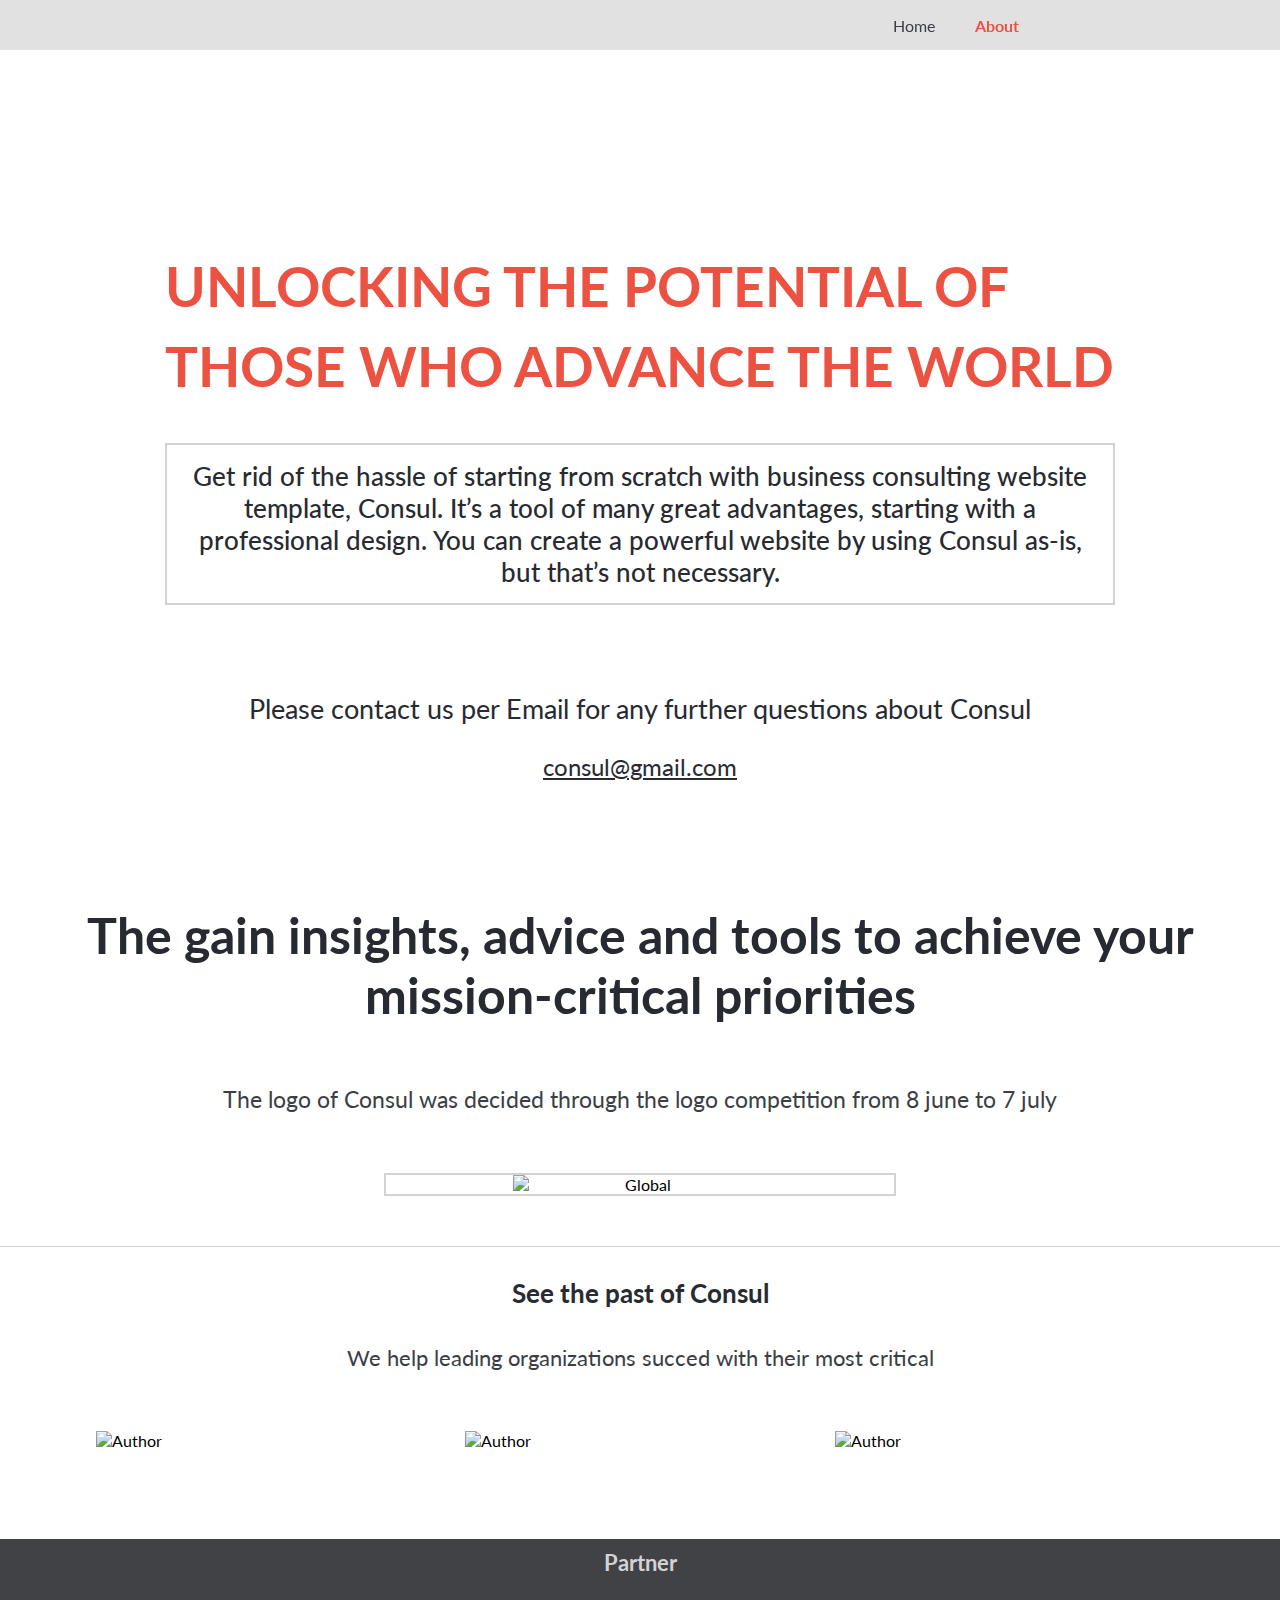
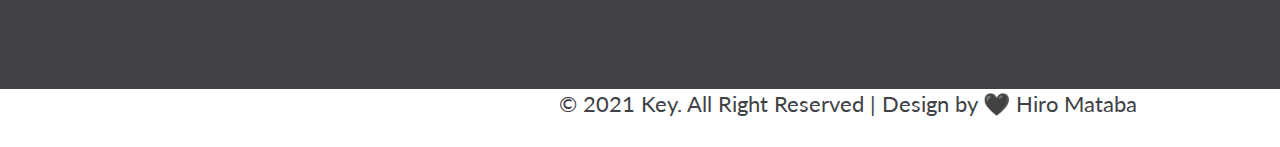
==== about.html @ 371ea928 "Add section to about.html file" ====
<!DOCTYPE html>
<html lang="en">
  <head>
    <meta charset="UTF-8" />
    <meta http-equiv="X-UA-Compatible" content="IE=edge" />
    <meta name="viewport" content="width=device-width, initial-scale=1.0" />
    <title>cc global submit</title>
    <link rel="stylesheet" href="style.css" />
    <link
      rel="stylesheet"
      href="https://cdnjs.cloudflare.com/ajax/libs/font-awesome/4.7.0/css/font-awesome.min.css"
    />
  </head>
  <body>
    <header>
      <div class="logo"><a href="#"><img src="./img/consul-logo.png" alt=""></a></div>
      <nav class="navbar">
        <div class="hamburger">
          <img src="./img/Hamburger_icon.svg.png" alt="Menu Hamburger" />
        </div>
        <ul class="nav-links">
          <li class="close-menu-btn">
            <button type="submit" >
              <span>&times;</span>
            </button>
          </li>
          <li><a href="index.html">Home</a></li>
          <li><a href="about.html" id="current">About</a></li>
        </ul>
      </nav>
    </header>
    <main>
      <section class="about-section">
        <div class="about-wrapper">
        <div class="about-section-header">
          <p class="about-greeting">"Hello! Sharing World"</p>
          <h1 class="about-info">Unlocking the potential of those who advance the world</h1>
        </div>
        <div class="about-text">
          <p>
            Get rid of the hassle of starting from scratch with business consulting website template, Consul. It’s a tool of many great advantages, starting with a professional design. You can create a powerful website by using Consul as-is, but that’s not necessary.
          </p>
        </div>

        <div class="about-contact">
          <p>Please contact us per Email for any further questions about Consul</p>
          <a href="#" class="about-adress">
            consul@gmail.com
          </a>
        </div>
      </div>
      </section>
      <section class="about-details">
        <div class="about-details-wrapper">
          <h2 class="about-details-title">The gain insights, advice and tools to achieve your mission-critical priorities</h2>
          

          <p>The logo of Consul was decided through the logo competition from 8 june to 7 july</p>
        </div>

        <div class="about-details-img">
          <img src="./img/170-1705916_hashicorp-consul.png" alt=" Global ">
        </div>
      </section>
      
      <div class="about-middle-page">
        <div class="about-middle-page-wrapper">
          <h2>See the past of Consul</h2>
          <p>We help leading organizations succed with their most critical</p>
        </div>
      </div>

      <div class="about-images">
        <img src="./img/c1.jpeg" alt=" Author">
        <img src="./img/Angela-Shante_NoisyClassroom-300x212.jpg" alt=" Author">
        <img src="./img/c2.jpeg" alt=" Author">
      </div>
      <footer>
        <div class="footer-header">
          <h2>Partner</h2>
        </div>
        <ul class="footer-refs">
          <li><a href="#"><img src="./img/logo1.png" alt=""></a></li>
          <li><a href="#"><img src="./img/logo2.png" alt=""></a></li>
          <li><a href="#"><img src="./img/logo5.png" alt=""></a></li>
          <li><a href="#"><img src="./img/logo6.png" alt=""></a></li>
          <li><a href="#"><img src="./img/logo9.png" alt=""></a></li>
        </ul>
        <div class="footer-bottom">
          <div class="footer-bottom-img">
            <img src="./img/foot1.png" alt="" />
          </div>
          <div>
            <p>&copy; 2021 Key. All Right Reserved | Design by 🖤 Hiro Mataba</p>
          </div>
        </div>
      </footer>
      
    </main>

    <script type="module" src="index.js"></script>
  </body>
</html>
---- style.css ----
@import url('https://fonts.googleapis.com/css2?family=Lato:ital,wght@0,300;0,400;1,100;1,300&display=swap');

* {
  box-sizing: border-box;
}

body {
  padding: 0;
  margin: 0;
  font-family: 'Lato', sans-serif;
}

li {
  list-style: none;
}

header {
  display: flex;
  align-items: center;
  position: fixed;
  width: 100%;
  top: 0;
  height: 50px;
  z-index: 999;
  padding: 0;
  margin: 0;
  overflow: hidden;
  background-color: #d3d3d3ad;
}

.logo {
  display: none;
}

.hamburger {
  margin: 10px;
  width: 45px;
  height: 45px;
}

.hamburger img {
  width: 100%;
}

.nav-links {
  display: none;
  align-items: center;
  padding: 0;
}

.nav-links li {
  list-style: none;
  padding: 20px;
}

.menu-links {
  display: none;
  position: fixed;
  background: linear-gradient(to right, rgba(7, 9, 93, 0.24), rgb(24, 23, 23)), url('./img/img.jpg');
  background-position: center;
  background-size: cover;
  background-repeat: no-repeat;
  overflow: hidden;
  padding: 33px 38px 0 28px;
  margin-top: 0;
  margin-bottom: 0;
  left: 0;
  right: 0;
  top: 0;
  bottom: 0;
  z-index: 999;
  flex-direction: column;
  font-size: 25px;
  transition: all 0.6s ease-in-out;
}

.close-menu-btn {
  display: flex;
  width: 100%;
  margin-top: -60px;
  margin-right: -50px;
  justify-content: flex-end;
  transition: all 0.6s ease-in-out;
}

.close-menu-btn span {
  color: white;
  pointer-events: none;
  font-size: 35px;
}

.close-menu-btn button {
  padding-top: 20px;
  transition: all 0.6s ease-in-out;
  background-color: transparent;
  outline: none;
  border: none;
  cursor: pointer;
}

.menu-links a {
  color: #d3d3d3;
  font-size: 25px;
}

.home-section {
  padding-right: 15px;
  padding-left: 15px;
  padding-top: 100px;
  overflow: hidden;
  background-image: url('./img/homesection.jpg');
  background-position: top right;
  background-size: cover;
  background-repeat: no-repeat;
}

.home-section-header {
  color: #ec5242;
  line-height: 40px;
}

.home-greeting {
  font-size: 25px;
  margin-bottom: -20px;
}

.home-info {
  text-transform: uppercase;
  font-size: 35px;
  font-weight: bold;
}

.home-text {
  display: flex;
  align-items: center;
  justify-content: flex-start;
  border: 2px solid white;
  background-color: #d3d3d352;
}

.home-text p {
  margin: 15px;
  font-size: 16px;
  color: #272a31;
}

.home-timetable {
  color: #272a31;
  font-size: 23px;
  font-weight: bold;
  margin-top: 15px;
}

.home-adress {
  color: #272a31;
  font-size: 15px;
}

.home-icons {
  display: flex;
  align-items: center;
  justify-content: space-between;
  padding: 10px 29px;
}

.right-icon {
  width: 20px;
  height: 20px;
}

.right-icon img {
  width: 100%;
}

.main-program-ul {
  display: flex;
  align-items: center;
  justify-content: center;
  padding: 20px;
  flex-direction: column;
  background: linear-gradient(to right, rgba(7, 9, 93, 0.24), rgb(24, 23, 23)), url('./img/bg1.jpeg');
  background-position: top right;
  background-size: cover;
  background-repeat: no-repeat;
  width: 100%;
}

.main-program-intro {
  color: #d3d3d3;
  margin-left: 15px;
  text-align: center;
  margin-bottom: 7px;
}

.main-program-intro-line {
  text-align: center;
  width: 40px;
  height: 3px;
  margin-bottom: 12px;
  border-bottom: 1px solid #ec5242;
}

.main-program-li {
  display: flex;
  align-items: center;
  justify-content: space-between;
  flex-direction: row;
  margin: 10px 0;
  padding: 0 10px;
  background-color: #3b3e45;
}

.main-program-img {
  width: 60px;
  height: 60px;
  display: flex;
  align-items: center;
  justify-content: center;
  margin-right: 20px;
}

.main-program-img img {
  width: 100%;
}

.main-content {
  font-size: 14px;
  color: #d3d3d3;
}

.main-role p {
  font-size: 16px;
  color: #ec5242;
  margin-right: 20px;
}

.join-global-btn {
  display: flex;
  align-items: center;
  justify-content: center;
  margin-top: 30px;
  margin-bottom: 50px;
}

.join-global-btn button {
  height: 60px;
  border: none;
  background: #ec5242;
  width: 70%;
  color: #d3d3d3;
  font-size: 16px;
}

.feature {
  background-color: #eeecec91;
  border-radius: 80px;
  padding-right: 15px;
  padding-left: 15px;
}

.feature-speaker {
  display: grid;
  align-items: center;
  justify-content: center;
  grid-template-columns: 1fr;
  grid-gap: 20px;
}

.flex {
  display: flex;
  align-items: center;
  justify-content: center;
  flex-direction: column;
}

.feature-title {
  text-align: center;
  color: #3b3e45;
}

.feature-title-line {
  width: 40px;
  height: 3px;
  margin-top: -10px;
  border-bottom: 1px solid #ec5242;
  margin-bottom: 50px;
}

.feature-article {
  display: flex;
  align-items: flex-start;
  justify-content: center;
  margin-bottom: 20px;
}

.feature-image {
  display: flex;
  align-items: center;
  justify-content: center;
  width: 200px;
  height: 110px;
  margin-right: 15px;
  object-fit: cover;
  top: 0;
  margin-top: 0;
}

.feature-image img {
  width: 100%;
  height: 100%;
  object-fit: cover;
  object-position: 50% 50%;
}

.arcticle-info {
  display: flex;
  align-items: center;
  justify-content: center;
  flex-direction: column;
}

.author-name {
  justify-content: flex-start;
  width: 100%;
  padding: 0;
  margin: 0;
  font-size: 17px;
  color: #272a31;
}

.author-word {
  justify-content: flex-start;
  width: 100%;
  font-size: 13px;
  color: #ec5242;
}

.author-message {
  color: #272a31;
  margin: 0;
  font-size: 12px;
}

.show-more-btn {
  display: flex;
  align-items: center;
  justify-content: center;
  margin-bottom: 50px;
}

.show-more-btn button {
  height: 50px;
  width: 95%;
  border: 1px solid #d3d3d3;
  font-size: 15px;
  color: #3b3e45;
  background: #fff;
}

.show-more-btn i {
  color: #ec5242;
  margin-left: 10px;
}

footer {
  background-color: #414246;
  height: 150px;
  text-align: center;
}

footer h2 {
  color: #d3d3d3;
  padding-top: 10px;
  font-size: 22px;
}

/* About page mobile */

.about-section {
  padding-right: 15px;
  padding-left: 15px;
  padding-top: 100px;
  overflow: hidden;
  background-image: url('./img/homesection.jpg');
  background-position: top right;
  background-size: cover;
  background-repeat: no-repeat;
}

.about-section-header {
  color: #ec5242;
  line-height: 40px;
}

.about-greeting {
  font-size: 25px;
  margin-bottom: -20px;
}

.about-info {
  text-transform: uppercase;
  font-size: 35px;
  font-weight: bold;
}

.about-text {
  display: flex;
  align-items: center;
  justify-content: flex-start;
  border: 2px solid #d3d3d3;
  background-color: white;
  text-align: center;
}

.about-text p {
  font-weight: 500;
  margin: 15px;
  font-size: 14px;
  color: #272a31;
}

.about-contact {
  text-align: center;
  padding: 10px 20px;
}

.about-contact p {
  font-size: 16px;
  color: #272a31;
}

.about-contact a {
  color: #272a31;
  font-size: 15px;
  text-decoration: underline;
}

.about-details {
  text-align: center;
  display: flex;
  align-items: center;
  justify-content: center;
  flex-direction: column;
}

.about-details h2 {
  font-size: 22px;
  margin: 5px;
  color: #272a31;
}

.about-details p {
  margin-top: 30px;
  color: #3b3e45;
  font-size: 14px;
}

.about-details-img {
  display: flex;
  align-items: center;
  justify-content: center;
  width: 80%;
  height: 50%;
  margin-right: auto;
  margin-left: auto;
  border: 2px solid #d3d3d3;
  margin-bottom: 50px;
}

.about-details-img img {
  display: block;
  margin-left: auto;
  margin-right: auto;
  width: 50%;
}

.about-middle-page {
  border-top: 1px solid #d3d3d3;
}

.about-middle-page-wrapper {
  text-align: center;
  display: flex;
  align-items: center;
  justify-content: center;
  flex-direction: column;
  padding: 0 20px;
}

.about-middle-page-wrapper h2 {
  font-size: 21px;
  margin: 5px;
  color: #272a31;
  margin-top: 30px;
}

.about-middle-page-wrapper p {
  margin-top: 30px;
  color: #3b3e45;
  font-size: 14px;
  margin-bottom: 50px;
}

.about-images {
  display: flex;
  align-items: center;
  justify-content: center;
  flex-direction: column;
  width: 85%;
  margin-right: auto;
  margin-left: auto;
  margin-bottom: 50px;
}

.about-images img {
  display: block;
  margin-left: auto;
  margin-right: auto;
  width: 100%;
  height: 20%;
  margin-top: 20px;
}

.abs {
  position: absolute;
  display: flex;
  align-items: center;
  justify-content: center;
  width: 100%;
  height: 30%;
}

.nav-links li a {
  text-decoration: none;
  color: #d3d3d3;
}

.footer-bottom {
  display: flex;
  align-items: center;
  justify-content: space-around;
  padding-top: 20px;
  padding-bottom: 30px;
}

.footer-bottom-img {
  width: 150px;
}

.footer-bottom-img img {
  width: 100%;
  margin-left: 10px;
}

.footer-bottom p {
  color: #414246;
  font-size: 14px;
  margin: 0 10px;
}

.footer-refs {
  display: flex;
  align-items: center;
  justify-content: space-around;
  flex-wrap: wrap;
  background-color: #414246;
  list-style: none;
  padding: 10px;
  line-height: 40px;
}

.footer-refs li a img {
  width: 60px;
}

.footer-refs li a {
  margin-right: 10px;
}

@media screen and (max-width: 321px) {
  .main-program-li {
    flex-direction: column;
  }
}

/* Add Desktop Version */

@media screen and (min-width: 992px) {
  header {
    display: flex;
    align-items: center;
    justify-content: space-around;
    position: fixed;
    width: 100%;
    top: 0;
    height: 50px;
    z-index: 999;
    overflow: hidden;
    background-color: #d3d3d3ad;
  }

  .close-menu-btn {
    display: none;
  }

  .nav-links {
    display: flex;
  }

  .menu-links {
    display: none;
  }

  .nav-links li a {
    text-decoration: none;
    color: #3b3e45;
  }

  .hamburger {
    display: none;
  }

  #current {
    color: #ec5242;
    font-weight: bold;
  }

  .logo {
    display: flex;
    align-items: center;
    justify-content: center;
    width: 150px;
  }

  .logo img {
    width: 100%;
  }

  .home-wrapper {
    width: 80%;
    margin: 0 150px;
  }

  .home-section {
    display: flex;
    align-items: center;
    justify-content: center;
    height: 900px;
  }

  .home-section-header {
    color: #ec5242;
    line-height: 80px;
  }

  .home-greeting {
    font-size: 35px;
    margin-bottom: -20px;
  }

  .home-info {
    text-transform: uppercase;
    font-size: 55px;
    font-weight: bold;
  }

  .home-text {
    width: 70%;
    margin-bottom: 50px;
  }

  .home-text p {
    margin: 15px;
    font-size: 26px;
    color: #272a31;
  }

  .home-timetable {
    color: #272a31;
    font-size: 35px;
    font-weight: bold;
    margin-top: 15px;
  }

  .home-adress {
    color: #272a31;
    font-size: 25px;
  }

  .main-program-ul {
    height: 600px;
    padding: 0 100px;
  }

  .main-program-intro-line {
    margin-bottom: 70px;
  }

  .join-global-btn {
    display: none;
  }

  .main-grid {
    display: grid;
    grid-template-columns: 1fr 1fr 1fr 1fr 1fr;
    grid-gap: 15px;
  }

  .main-program-li {
    flex-direction: column;
  }

  .main-program-img {
    width: 60px;
    height: 60px;
  }

  .main-content {
    font-size: 15px;
    color: #d3d3d3;
  }

  .main-role p {
    font-size: 18px;
    color: #ec5242;
    margin-right: 20px;
  }

  .speaker-grid {
    display: grid;
    grid-template-columns: 1fr 1fr;
    grid-gap: 40px;
    margin-top: 0;
  }

  .feature-speaker {
    align-items: center;
    justify-content: center;
    width: 100%;
    padding: 0 100px;
    height: 800px;
  }

  .author-name {
    font-size: 20px;
    color: #272a31;
  }

  .author-word {
    justify-content: flex-start;
    width: 100%;
    font-size: 18px;
    color: #ec5242;
  }

  .author-message {
    color: #272a31;
    margin: 0;
    font-size: 17px;
  }

  .show-more-btn {
    display: none;
  }

  /* Add About Page */

  .about-wrapper {
    width: 80%;
    margin: 0 150px;
  }

  .about-section {
    display: flex;
    align-items: center;
    justify-content: center;
    height: 900px;
  }

  .about-section-header {
    color: #ec5242;
    line-height: 80px;
  }

  .about-greeting {
    display: none;
  }

  .about-info {
    text-transform: uppercase;
    font-size: 55px;
    font-weight: bold;
  }

  .about-text {
    text-align: center;
    width: 100%;
    margin-bottom: 50px;
  }

  .about-middle-page-wrapper p {
    font-size: 22px;
  }

  .about-middle-page-wrapper h2 {
    font-size: 26px;
  }

  .about-text p {
    margin: 15px;
    font-size: 26px;
    color: #272a31;
  }

  .about-contact p {
    font-size: 27px;
  }
/* stylelint-disable */
.about-contact a {
  font-size: 24px;
}
/* stylelint-enable */

  .about-images {
    margin: 0 auto;
    display: grid;
    grid-gap: 20px;
    grid-template-columns: 1fr 1fr 1fr;
    margin-bottom: 79px;
  }

  .about-images img {
    width: 100%;
    height: 100%;
  }

  .about-details h2 {
    font-size: 50px;
  }

  .about-details p {
    margin: 60px 20px;
    font-size: 23px;
  }

  .about-details-img {
    width: 40%;
  }

  .footer-bottom {
    justify-content: space-around;
    width: 100%;
  }

  .footer-bottom p {
    font-size: 22px;
  }

  .footer-refs li a img {
    width: 90px;
  }
}
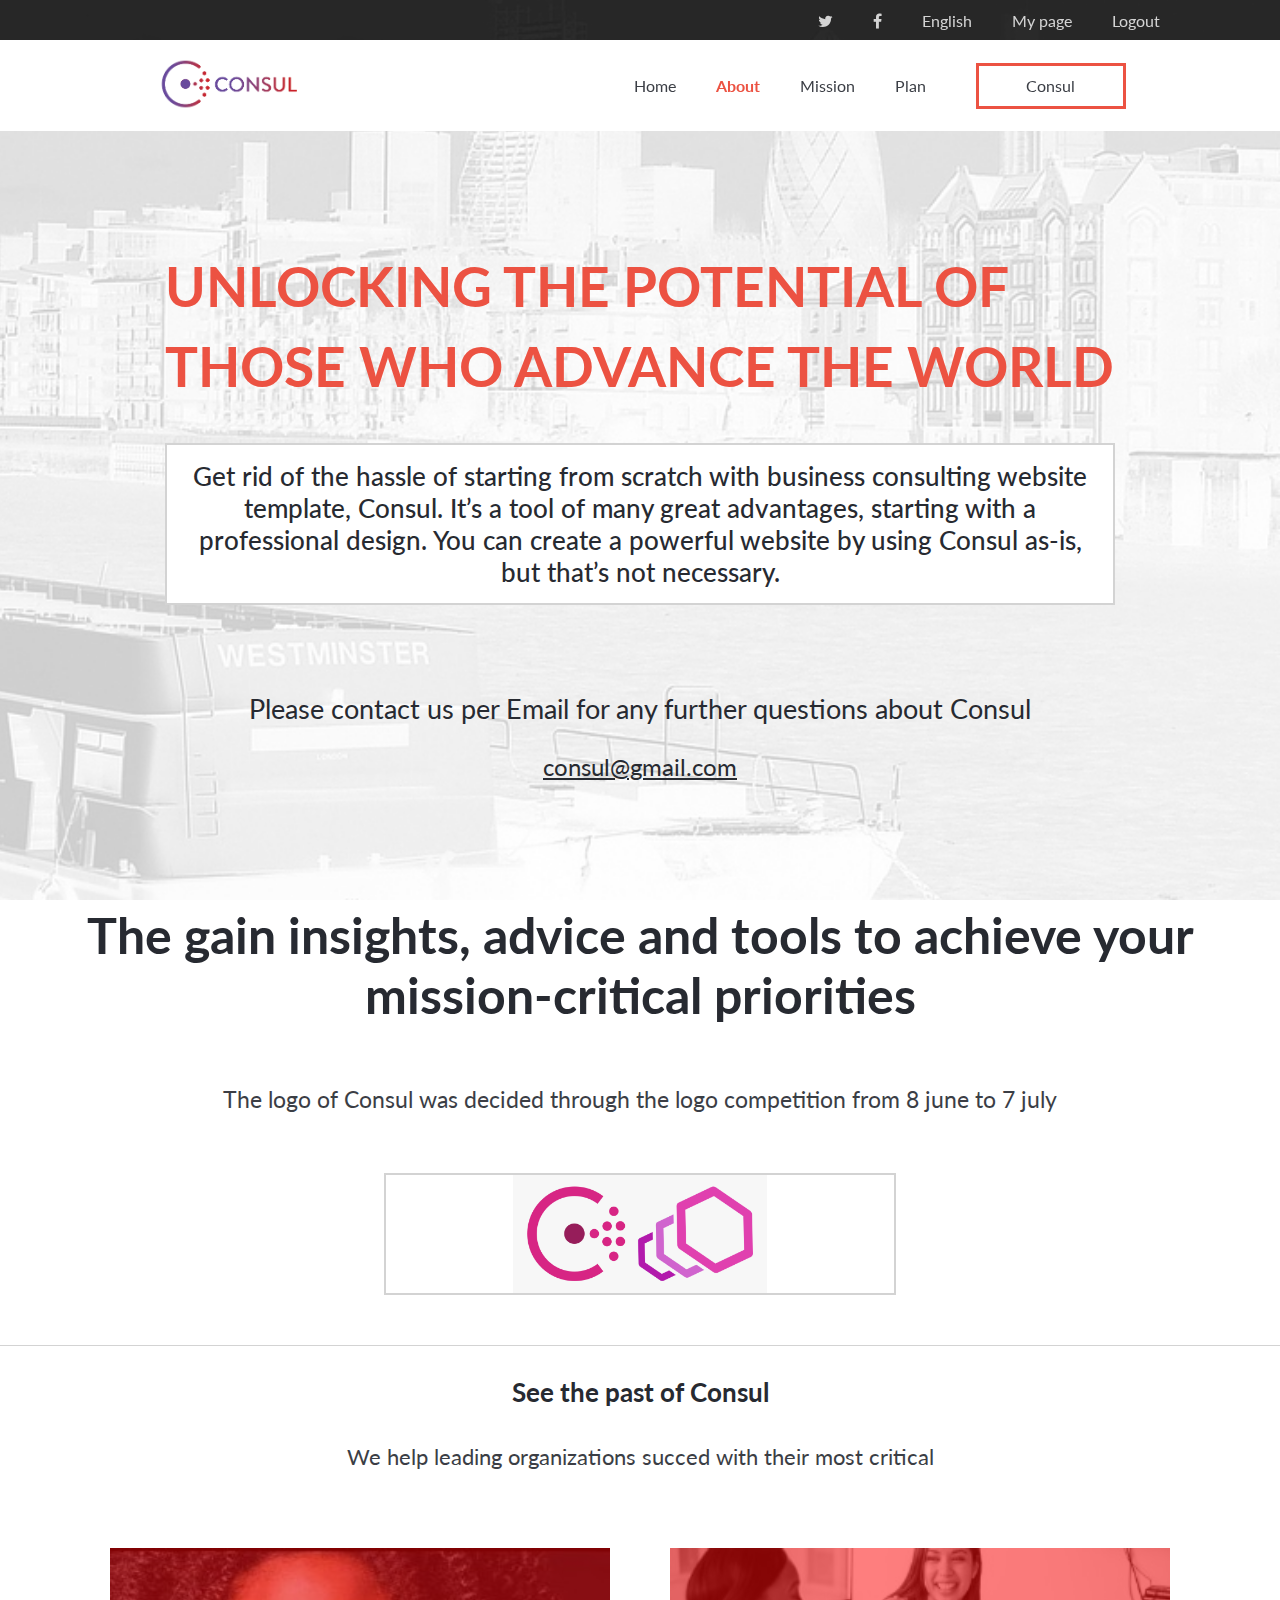
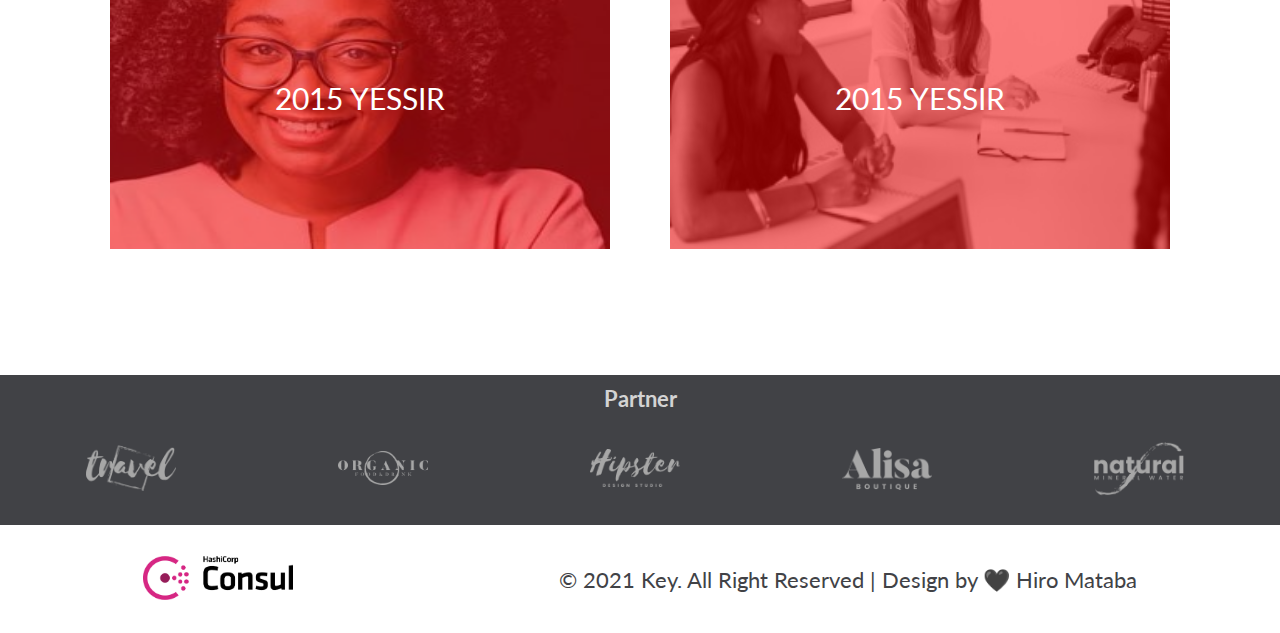
==== commit ee6054e7: "Apply Review" ====
--- a/about.html
+++ b/about.html
@@ -5,7 +5,7 @@
     <meta http-equiv="X-UA-Compatible" content="IE=edge" />
     <meta name="viewport" content="width=device-width, initial-scale=1.0" />
     <title>cc global submit</title>
-    <link rel="stylesheet" href="style.css" />
+    <link rel="stylesheet" href="about.css" />
     <link
       rel="stylesheet"
       href="https://cdnjs.cloudflare.com/ajax/libs/font-awesome/4.7.0/css/font-awesome.min.css"
@@ -13,27 +13,45 @@
   </head>
   <body>
     <header>
-      <div class="logo"><a href="#"><img src="./img/consul-logo.png" alt=""></a></div>
-      <nav class="navbar">
-        <div class="hamburger">
-          <img src="./img/Hamburger_icon.svg.png" alt="Menu Hamburger" />
+      <div class="top-navbar">
+        <ul>
+          <li><a href="#"><i class="fa fa-twitter"></i></a></li>
+          <li><a href="#"><i class="fa fa-facebook"></i></a></li>
+          <li><a href="#">English</a></li>
+          <li><a href="#">My page</a></li>
+          <li><a href="#"> Logout</a></li>
+        </ul>
+      </div>
+
+      <div class="main-navbar">
+        <div class="logo">
+          <a href="#"><img src="./img/consul-logo.png" alt="" /></a>
         </div>
-        <ul class="nav-links">
-          <li class="close-menu-btn">
-            <button type="submit" >
-              <span>&times;</span>
-            </button>
-          </li>
-          <li><a href="index.html">Home</a></li>
-          <li><a href="about.html" id="current">About</a></li>
-        </ul>
-      </nav>
+        <nav class="navbar">
+          <div class="hamburger">
+            <img src="./img/Hamburger_icon.svg.png" alt="Menu Hamburger" />
+          </div>
+          <ul class="nav-links">
+            <li class="close-menu-btn">
+              <button type="submit">
+                <span>&times;</span>
+              </button>
+            </li>
+            <li><a href="index.html" >Home</a></li>
+            <li><a href="about.html" id="current">About</a></li>
+            <li><a href="#">Mission</a></li>
+            <li><a href="#">Plan</a></li>
+            <li id="consul-lg"><a href="#">Consul</a></li>
+          </ul>
+        </nav>
+      </div>
+
     </header>
     <main>
       <section class="about-section">
         <div class="about-wrapper">
         <div class="about-section-header">
-          <p class="about-greeting">"Hello! Sharing World"</p>
+          <h2 class="about-greeting">"Hello! Sharing World"</h2>
           <h1 class="about-info">Unlocking the potential of those who advance the world</h1>
         </div>
         <div class="about-text">
@@ -71,9 +89,16 @@
       </div>
 
       <div class="about-images">
-        <img src="./img/c1.jpeg" alt=" Author">
-        <img src="./img/Angela-Shante_NoisyClassroom-300x212.jpg" alt=" Author">
-        <img src="./img/c2.jpeg" alt=" Author">
+        <div class="about-images-img">
+          <div class="about-img-pic"><img src="./img/Angela-Shante_NoisyClassroom-300x212.jpg" alt=" Author"></div>
+          <div class="about-img-color"></div>
+          <div class="about-img-text">2015 YESSIR</div>
+        </div>
+        <div class="about-images-img">
+          <div class="about-img-pic"><img src="./img/c2.jpeg" alt=" Author"></div>
+          <div class="about-img-color"></div>
+          <div class="about-img-text">2015 YESSIR</div>
+        </div>
       </div>
       <footer>
         <div class="footer-header">
--- a/about.css
+++ b/about.css
@@ -0,0 +1,931 @@
+@import url('https://fonts.googleapis.com/css2?family=Lato:ital,wght@0,300;0,400;1,100;1,300&display=swap');
+
+* {
+  box-sizing: border-box;
+}
+
+body {
+  padding: 0;
+  margin: 0;
+  font-family: 'Lato', sans-serif;
+}
+
+li {
+  list-style: none;
+}
+
+header {
+  position: fixed;
+  width: 100%;
+  top: 0;
+}
+
+.top-navbar ul {
+  display: none;
+  align-items: center;
+  justify-content: flex-end;
+  height: 40px;
+  background-color: rgba(0, 0, 0, 0.829);
+  color: #d3d3d3;
+  width: 100%;
+  margin: 0;
+  padding: 0 100px;
+}
+
+#consul-lg {
+  display: flex;
+  align-items: center;
+  justify-content: center;
+  width: 150px;
+  border: 3px solid #ec5242;
+  height: 40px;
+  margin-left: 30px;
+}
+
+.logo {
+  display: none;
+}
+
+.hamburger {
+  margin: 10px;
+  width: 45px;
+  height: 45px;
+}
+
+.hamburger img {
+  width: 100%;
+}
+
+.nav-links {
+  display: none;
+  align-items: center;
+  padding: 0;
+}
+
+.nav-links li {
+  list-style: none;
+  padding: 20px;
+}
+
+.menu-links {
+  display: none;
+  position: fixed;
+  background: linear-gradient(to right, rgba(7, 9, 93, 0.24), rgb(24, 23, 23)), url('./img/img.jpg');
+  background-position: center;
+  background-size: cover;
+  background-repeat: no-repeat;
+  overflow: hidden;
+  padding: 33px 38px 0 28px;
+  margin-top: 0;
+  margin-bottom: 0;
+  left: 0;
+  right: 0;
+  top: 0;
+  bottom: 0;
+  z-index: 999;
+  flex-direction: column;
+  font-size: 25px;
+  transition: all 0.6s ease-in-out;
+}
+
+.close-menu-btn {
+  display: flex;
+  width: 100%;
+  margin-top: -60px;
+  margin-right: -50px;
+  justify-content: flex-end;
+  transition: all 0.6s ease-in-out;
+}
+
+.close-menu-btn span {
+  color: white;
+  pointer-events: none;
+  font-size: 35px;
+}
+
+.close-menu-btn button {
+  padding-top: 20px;
+  transition: all 0.6s ease-in-out;
+  background-color: transparent;
+  outline: none;
+  border: none;
+  cursor: pointer;
+}
+
+.menu-links a {
+  color: #d3d3d3;
+  font-size: 25px;
+}
+
+.home-section {
+  padding-right: 15px;
+  padding-left: 15px;
+  padding-top: 100px;
+  overflow: hidden;
+  background-image: url('./img/homesection.jpg');
+  background-position: top right;
+  background-size: cover;
+  background-repeat: no-repeat;
+}
+
+.home-section-header {
+  color: #ec5242;
+  line-height: 40px;
+}
+
+.home-greeting {
+  font-size: 25px;
+  margin-bottom: -20px;
+}
+
+.home-info {
+  text-transform: uppercase;
+  font-size: 35px;
+  font-weight: bold;
+}
+
+.home-text {
+  display: flex;
+  align-items: center;
+  justify-content: flex-start;
+  border: 2px solid white;
+  background-color: #d3d3d352;
+}
+
+.home-text p {
+  margin: 15px;
+  font-size: 16px;
+  color: #272a31;
+}
+
+.home-timetable {
+  color: #272a31;
+  font-size: 23px;
+  font-weight: bold;
+  margin-top: 15px;
+}
+
+.home-adress {
+  color: #272a31;
+  font-size: 15px;
+}
+
+.home-icons {
+  display: flex;
+  align-items: center;
+  justify-content: space-between;
+  padding: 10px 29px;
+}
+
+.right-icon {
+  width: 20px;
+  height: 20px;
+}
+
+.right-icon img {
+  width: 100%;
+}
+
+.main-program-ul {
+  display: flex;
+  align-items: center;
+  justify-content: center;
+  padding: 20px;
+  flex-direction: column;
+  background: linear-gradient(to right, rgba(7, 9, 93, 0.24), rgb(24, 23, 23)), url('./img/bg1.jpeg');
+  background-position: top right;
+  background-size: cover;
+  background-repeat: no-repeat;
+  width: 100%;
+}
+
+.main-program-intro {
+  color: #d3d3d3;
+  margin-left: 15px;
+  text-align: center;
+  margin-bottom: 7px;
+}
+
+.main-program-intro-line {
+  text-align: center;
+  width: 40px;
+  height: 3px;
+  margin-bottom: 12px;
+  border-bottom: 1px solid #ec5242;
+}
+
+.main-program-li {
+  display: flex;
+  align-items: center;
+  justify-content: space-between;
+  flex-direction: row;
+  margin: 10px 0;
+  padding: 10px 10px;
+  background-color: #3b3e45;
+}
+
+.main-program-img {
+  width: 60px;
+  height: 60px;
+  display: flex;
+  align-items: center;
+  justify-content: center;
+  margin-right: 20px;
+}
+
+.main-program-img img {
+  width: 100%;
+}
+
+.main-content {
+  font-size: 14px;
+  color: #d3d3d3;
+}
+
+.main-role p {
+  font-size: 16px;
+  color: #ec5242;
+  margin-right: 20px;
+}
+
+.join-global-btn {
+  display: flex;
+  align-items: center;
+  justify-content: center;
+  margin-top: 30px;
+  margin-bottom: 50px;
+}
+
+.join-global-btn button {
+  height: 60px;
+  border: none;
+  background: #ec5242;
+  width: 70%;
+  color: #d3d3d3;
+  font-size: 16px;
+}
+
+.feature {
+  background-color: #eeecec91;
+  border-radius: 80px;
+  padding-right: 15px;
+  padding-left: 15px;
+}
+
+.feature-speaker {
+  display: grid;
+  align-items: center;
+  justify-content: center;
+  grid-template-columns: 1fr;
+  grid-gap: 20px;
+}
+
+.flex {
+  display: flex;
+  align-items: center;
+  justify-content: center;
+  flex-direction: column;
+}
+
+.feature-title {
+  text-align: center;
+  color: #3b3e45;
+}
+
+.feature-title-line {
+  width: 40px;
+  height: 3px;
+  margin-top: -10px;
+  border-bottom: 1px solid #ec5242;
+  margin-bottom: 50px;
+}
+
+.feature-article {
+  display: flex;
+  align-items: flex-start;
+  justify-content: center;
+  margin-bottom: 20px;
+}
+
+.feature-image {
+  display: flex;
+  align-items: center;
+  justify-content: center;
+  width: 200px;
+  height: 110px;
+  margin-right: 15px;
+  object-fit: cover;
+  top: 0;
+  margin-top: 0;
+}
+
+.feature-image img {
+  width: 100%;
+  height: 100%;
+  object-fit: cover;
+  object-position: 50% 50%;
+}
+
+.arcticle-info {
+  display: flex;
+  align-items: center;
+  justify-content: center;
+  flex-direction: column;
+}
+
+.author-name {
+  justify-content: flex-start;
+  width: 100%;
+  padding: 0;
+  margin: 0;
+  font-size: 17px;
+  color: #272a31;
+}
+
+.author-word {
+  justify-content: flex-start;
+  width: 100%;
+  font-size: 13px;
+  color: #ec5242;
+}
+
+.author-message {
+  color: #272a31;
+  margin: 0;
+  font-size: 12px;
+}
+
+.show-more-btn {
+  display: flex;
+  align-items: center;
+  justify-content: center;
+  margin-bottom: 50px;
+}
+
+.show-more-btn button {
+  height: 50px;
+  width: 95%;
+  border: 1px solid #d3d3d3;
+  font-size: 15px;
+  color: #3b3e45;
+  background: #fff;
+}
+
+.show-more-btn i {
+  color: #ec5242;
+  margin-left: 10px;
+}
+
+footer {
+  background-color: #414246;
+  height: 150px;
+  text-align: center;
+}
+
+footer h2 {
+  color: #d3d3d3;
+  padding-top: 10px;
+  font-size: 22px;
+}
+
+/* About page mobile */
+
+.about-section {
+  padding-right: 15px;
+  padding-left: 15px;
+  padding-top: 100px;
+  overflow: hidden;
+  background-image: url('./img/homesection.jpg');
+  background-position: top right;
+  background-size: cover;
+  background-repeat: no-repeat;
+}
+
+.about-section-header {
+  color: #ec5242;
+  line-height: 40px;
+}
+
+.about-greeting {
+  font-size: 25px;
+  margin-bottom: -20px;
+}
+
+.about-info {
+  text-transform: uppercase;
+  font-size: 35px;
+  font-weight: bold;
+}
+
+.about-text {
+  display: flex;
+  align-items: center;
+  justify-content: flex-start;
+  border: 2px solid #d3d3d3;
+  background-color: white;
+  text-align: center;
+}
+
+.about-text p {
+  font-weight: 500;
+  margin: 15px;
+  font-size: 14px;
+  color: #272a31;
+}
+
+.about-contact {
+  text-align: center;
+  padding: 10px 20px;
+}
+
+.about-contact p {
+  font-size: 16px;
+  color: #272a31;
+}
+
+.about-contact a {
+  color: #272a31;
+  font-size: 15px;
+  text-decoration: underline;
+}
+
+.about-details {
+  text-align: center;
+  display: flex;
+  align-items: center;
+  justify-content: center;
+  flex-direction: column;
+}
+
+.about-details h2 {
+  font-size: 22px;
+  margin: 5px;
+  color: #272a31;
+}
+
+.about-details p {
+  margin-top: 30px;
+  color: #3b3e45;
+  font-size: 14px;
+}
+
+.about-details-img {
+  display: flex;
+  align-items: center;
+  justify-content: center;
+  width: 80%;
+  height: 50%;
+  margin-right: auto;
+  margin-left: auto;
+  border: 2px solid #d3d3d3;
+  margin-bottom: 50px;
+}
+
+.about-details-img img {
+  display: block;
+  margin-left: auto;
+  margin-right: auto;
+  width: 50%;
+}
+
+.about-middle-page {
+  border-top: 1px solid #d3d3d3;
+}
+
+.about-middle-page-wrapper {
+  text-align: center;
+  display: flex;
+  align-items: center;
+  justify-content: center;
+  flex-direction: column;
+  padding: 0 20px;
+}
+
+.about-middle-page-wrapper h2 {
+  font-size: 21px;
+  margin: 5px;
+  color: #272a31;
+  margin-top: 30px;
+}
+
+.about-middle-page-wrapper p {
+  margin-top: 30px;
+  color: #3b3e45;
+  font-size: 14px;
+  margin-bottom: 50px;
+}
+
+.about-images {
+  display: flex;
+  align-items: center;
+  justify-content: center;
+  flex-direction: column;
+  width: 85%;
+  margin: 50px auto;
+}
+
+.about-images-img {
+  width: 100%;
+  height: 20%;
+  position: relative;
+  margin-bottom: 20px;
+}
+
+.about-img-pic {
+  width: 100%;
+  height: 100%;
+}
+
+.about-img-pic img {
+  max-width: 100%;
+  width: 100%;
+  height: 100%;
+}
+
+.about-img-color {
+  background-color: red;
+  position: absolute;
+  top: 0;
+  left: 0;
+  bottom: 0;
+  right: 0;
+  z-index: 9;
+  opacity: 0.5;
+}
+
+.about-img-text {
+  text-align: center;
+  color: #fff;
+  font-size: 30px;
+  position: absolute;
+  top: 50%;
+  left: 50%;
+  transform: translate(-50%, -50%);
+  z-index: 99;
+}
+
+.abs {
+  position: absolute;
+  display: flex;
+  align-items: center;
+  justify-content: center;
+  width: 100%;
+  height: 30%;
+}
+
+.nav-links li a {
+  text-decoration: none;
+  color: #d3d3d3;
+}
+
+.footer-bottom {
+  display: flex;
+  align-items: center;
+  justify-content: space-around;
+  padding-top: 20px;
+  padding-bottom: 30px;
+}
+
+.footer-bottom-img {
+  width: 150px;
+}
+
+.footer-bottom-img img {
+  width: 100%;
+  margin-left: 10px;
+}
+
+.footer-bottom p {
+  color: #414246;
+  font-size: 14px;
+  margin: 0 10px;
+}
+
+.footer-refs {
+  display: flex;
+  align-items: center;
+  justify-content: space-around;
+  flex-wrap: wrap;
+  background-color: #414246;
+  list-style: none;
+  padding: 10px;
+  line-height: 40px;
+}
+
+.footer-refs li a img {
+  width: 60px;
+}
+
+.footer-refs li a {
+  margin-right: 10px;
+}
+
+@media screen and (max-width: 321px) {
+  .main-program-li {
+    flex-direction: column;
+  }
+}
+
+/* Add Desktop Version */
+
+@media screen and (min-width: 992px) {
+  header {
+    left: 0;
+    width: 100%;
+    z-index: 999;
+    position: fixed;
+    top: 0;
+  }
+
+  .top-navbar ul {
+    display: flex;
+  }
+
+  .top-navbar li a {
+    color: #d3d3d3;
+    padding: 20px;
+    text-decoration: none;
+  }
+
+  .main-navbar {
+    display: flex;
+    align-items: center;
+    justify-content: space-around;
+    background-color: white;
+  }
+
+  .close-menu-btn {
+    display: none;
+  }
+
+  .nav-links {
+    display: flex;
+  }
+
+  .menu-links {
+    display: none;
+  }
+
+  .nav-links li a {
+    text-decoration: none;
+    color: #3b3e45;
+  }
+
+  .hamburger {
+    display: none;
+  }
+
+  #current {
+    color: #ec5242;
+    font-weight: bold;
+  }
+
+  .logo {
+    display: flex;
+    align-items: center;
+    justify-content: center;
+    width: 150px;
+  }
+
+  .logo img {
+    width: 100%;
+  }
+
+  .home-wrapper {
+    width: 80%;
+    margin: 0 150px;
+  }
+
+  .home-section {
+    display: flex;
+    align-items: center;
+    justify-content: center;
+    height: 900px;
+  }
+
+  .home-section-header {
+    color: #ec5242;
+    line-height: 80px;
+  }
+
+  .home-greeting {
+    font-size: 35px;
+    margin-bottom: -20px;
+  }
+
+  .home-info {
+    text-transform: uppercase;
+    font-size: 55px;
+    font-weight: bold;
+  }
+
+  .home-text {
+    width: 70%;
+    margin-bottom: 50px;
+  }
+
+  .home-text p {
+    margin: 15px;
+    font-size: 26px;
+    color: #272a31;
+  }
+
+  .home-timetable {
+    color: #272a31;
+    font-size: 35px;
+    font-weight: bold;
+    margin-top: 15px;
+  }
+
+  .home-adress {
+    color: #272a31;
+    font-size: 25px;
+  }
+
+  .main-program-ul {
+    height: 600px;
+    padding: 0 100px;
+  }
+
+  .main-program-intro-line {
+    margin-bottom: 70px;
+  }
+
+  .join-global-btn {
+    display: none;
+  }
+
+  .main-grid {
+    display: grid;
+    grid-template-columns: 1fr 1fr 1fr 1fr 1fr;
+    grid-gap: 15px;
+  }
+
+  .main-program-li {
+    flex-direction: column;
+  }
+
+  .main-program-img {
+    width: 60px;
+    height: 60px;
+  }
+
+  .main-content {
+    font-size: 15px;
+    color: #d3d3d3;
+  }
+
+  .main-role p {
+    font-size: 18px;
+    color: #ec5242;
+    margin-right: 20px;
+  }
+
+  .speaker-grid {
+    display: grid;
+    grid-template-columns: 1fr 1fr;
+    grid-gap: 40px;
+    margin-top: 0;
+  }
+
+  .feature-speaker {
+    align-items: center;
+    justify-content: center;
+    width: 100%;
+    padding: 0 100px;
+    height: 800px;
+  }
+
+  .author-name {
+    font-size: 20px;
+    color: #272a31;
+  }
+
+  .author-word {
+    justify-content: flex-start;
+    width: 100%;
+    font-size: 18px;
+    color: #ec5242;
+  }
+
+  .author-message {
+    color: #272a31;
+    margin: 0;
+    font-size: 17px;
+  }
+
+  .show-more-btn {
+    display: none;
+  }
+
+  /* Add About Page */
+
+  .about-wrapper {
+    width: 80%;
+    margin: 0 150px;
+  }
+
+  .about-section {
+    display: flex;
+    align-items: center;
+    justify-content: center;
+    height: 900px;
+  }
+
+  .about-section-header {
+    color: #ec5242;
+    line-height: 80px;
+  }
+
+  .about-greeting {
+    display: none;
+  }
+
+  .about-images-img {
+    width: 500px;
+    height: 80%;
+    position: relative;
+    margin-bottom: 20px;
+  }
+
+  .about-img-pic img {
+    max-width: 100%;
+    width: 100%;
+    height: 100%;
+  }
+
+  .about-info {
+    text-transform: uppercase;
+    font-size: 55px;
+    font-weight: bold;
+  }
+
+  .about-text {
+    text-align: center;
+    width: 100%;
+    margin-bottom: 50px;
+  }
+
+  .about-middle-page-wrapper p {
+    font-size: 22px;
+  }
+
+  .about-middle-page-wrapper h2 {
+    font-size: 26px;
+  }
+
+  .about-text p {
+    margin: 15px;
+    font-size: 26px;
+    color: #272a31;
+  }
+
+  .about-contact p {
+    font-size: 27px;
+  }
+  /* stylelint-disable */
+  .about-contact a {
+    font-size: 24px;
+  }
+  /* stylelint-enable */
+
+  .about-images {
+    margin: 0 auto;
+    display: grid;
+    grid-gap: 60px;
+    grid-template-columns: 1fr 1fr;
+    margin-bottom: 79px;
+    width: 900px;
+  }
+
+  .about-images img {
+    width: 100%;
+    height: 100%;
+  }
+
+  .about-details h2 {
+    font-size: 50px;
+  }
+
+  .about-details p {
+    margin: 60px 20px;
+    font-size: 23px;
+  }
+
+  .about-details-img {
+    width: 40%;
+  }
+
+  .footer-bottom {
+    justify-content: space-around;
+    width: 100%;
+  }
+
+  .footer-bottom p {
+    font-size: 22px;
+  }
+
+  .footer-refs li a img {
+    width: 90px;
+  }
+}
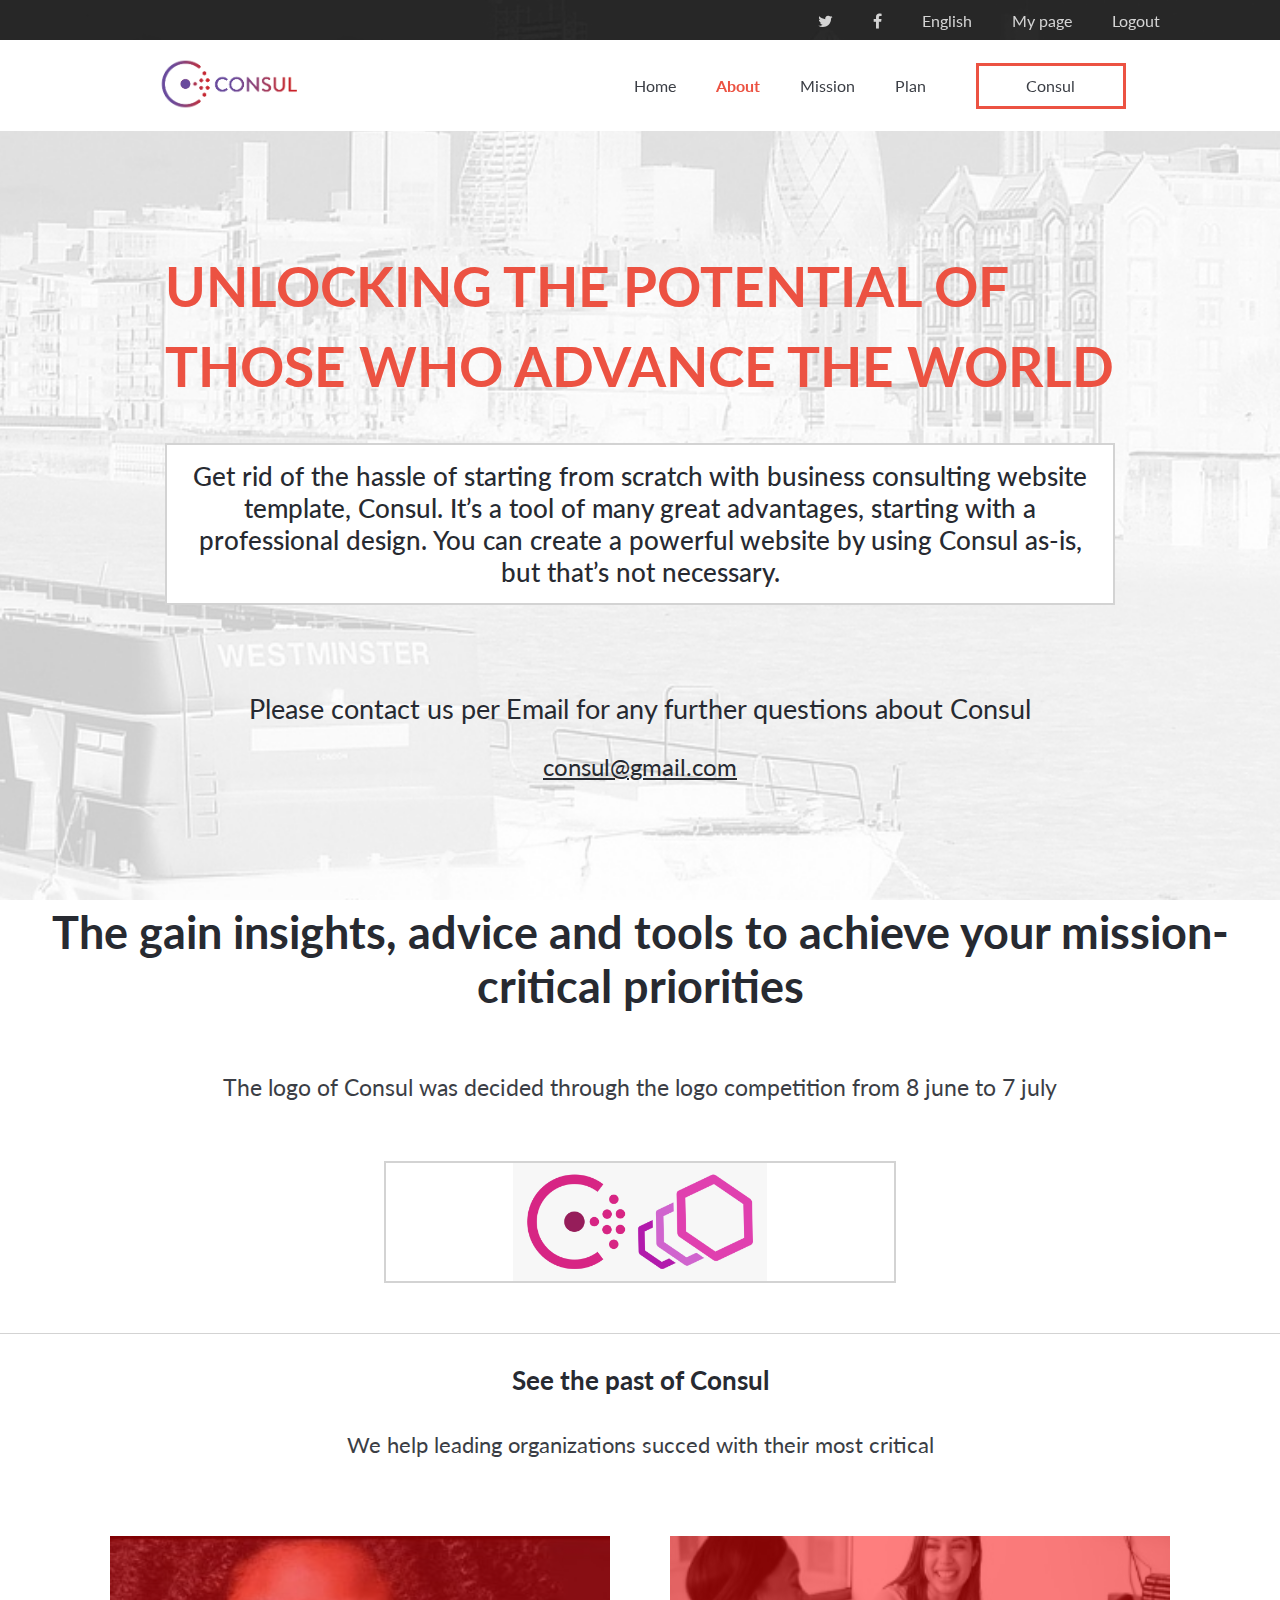
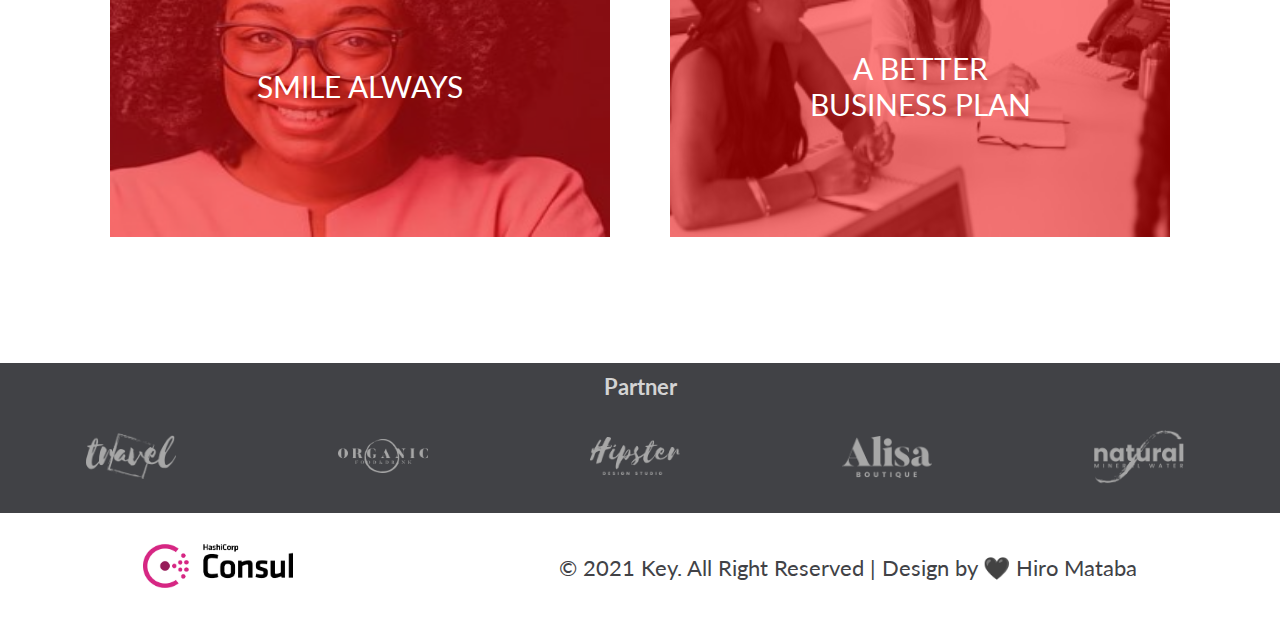
==== commit d82ceea1: "Update html links" ====
--- a/about.html
+++ b/about.html
@@ -5,7 +5,7 @@
     <meta http-equiv="X-UA-Compatible" content="IE=edge" />
     <meta name="viewport" content="width=device-width, initial-scale=1.0" />
     <title>cc global submit</title>
-    <link rel="stylesheet" href="about.css" />
+    <link rel="stylesheet" href="../css/about.css" />
     <link
       rel="stylesheet"
       href="https://cdnjs.cloudflare.com/ajax/libs/font-awesome/4.7.0/css/font-awesome.min.css"
@@ -25,11 +25,11 @@
 
       <div class="main-navbar">
         <div class="logo">
-          <a href="#"><img src="./img/consul-logo.png" alt="" /></a>
+          <a href="#"><img src="../img/consul-logo.png" alt="" /></a>
         </div>
         <nav class="navbar">
           <div class="hamburger">
-            <img src="./img/Hamburger_icon.svg.png" alt="Menu Hamburger" />
+            <img src="../img/Hamburger_icon.svg.png" alt="Menu Hamburger" />
           </div>
           <ul class="nav-links">
             <li class="close-menu-btn">
@@ -37,8 +37,8 @@
                 <span>&times;</span>
               </button>
             </li>
-            <li><a href="index.html" >Home</a></li>
-            <li><a href="about.html" id="current">About</a></li>
+            <li><a href="../index.html" >Home</a></li>
+            <li><a href="./html/about.html" id="current">About</a></li>
             <li><a href="#">Mission</a></li>
             <li><a href="#">Plan</a></li>
             <li id="consul-lg"><a href="#">Consul</a></li>
@@ -77,7 +77,7 @@
         </div>
 
         <div class="about-details-img">
-          <img src="./img/170-1705916_hashicorp-consul.png" alt=" Global ">
+          <img src="../img/170-1705916_hashicorp-consul.png" alt=" Global ">
         </div>
       </section>
       
@@ -90,14 +90,14 @@
 
       <div class="about-images">
         <div class="about-images-img">
-          <div class="about-img-pic"><img src="./img/Angela-Shante_NoisyClassroom-300x212.jpg" alt=" Author"></div>
+          <div class="about-img-pic"><img src="../img/Angela-Shante_NoisyClassroom-300x212.jpg" alt=" Author"></div>
           <div class="about-img-color"></div>
-          <div class="about-img-text">2015 YESSIR</div>
+          <div class="about-img-text">SMILE ALWAYS</div>
         </div>
         <div class="about-images-img">
-          <div class="about-img-pic"><img src="./img/c2.jpeg" alt=" Author"></div>
+          <div class="about-img-pic"><img src="../img/c2.jpeg" alt=" Author"></div>
           <div class="about-img-color"></div>
-          <div class="about-img-text">2015 YESSIR</div>
+          <div class="about-img-text">A BETTER BUSINESS PLAN</div>
         </div>
       </div>
       <footer>
@@ -105,15 +105,15 @@
           <h2>Partner</h2>
         </div>
         <ul class="footer-refs">
-          <li><a href="#"><img src="./img/logo1.png" alt=""></a></li>
-          <li><a href="#"><img src="./img/logo2.png" alt=""></a></li>
-          <li><a href="#"><img src="./img/logo5.png" alt=""></a></li>
-          <li><a href="#"><img src="./img/logo6.png" alt=""></a></li>
-          <li><a href="#"><img src="./img/logo9.png" alt=""></a></li>
+          <li><a href="#"><img src="../img/logo1.png" alt=""></a></li>
+          <li><a href="#"><img src="../img/logo2.png" alt=""></a></li>
+          <li><a href="#"><img src="../img/logo5.png" alt=""></a></li>
+          <li><a href="#"><img src="../img/logo6.png" alt=""></a></li>
+          <li><a href="#"><img src="../img/logo9.png" alt=""></a></li>
         </ul>
         <div class="footer-bottom">
           <div class="footer-bottom-img">
-            <img src="./img/foot1.png" alt="" />
+            <img src="../img/foot1.png" alt="" />
           </div>
           <div>
             <p>&copy; 2021 Key. All Right Reserved | Design by 🖤 Hiro Mataba</p>
@@ -123,6 +123,6 @@
       
     </main>
 
-    <script type="module" src="index.js"></script>
+    <script type="module" src="../js/index.js"></script>
   </body>
 </html>
--- a/css/about.css
+++ b/css/about.css
@@ -0,0 +1,544 @@
+@import url('https://fonts.googleapis.com/css2?family=Lato:ital,wght@0,300;0,400;1,100;1,300&display=swap');
+
+* {
+  box-sizing: border-box;
+}
+
+body {
+  padding: 0;
+  margin: 0;
+  font-family: 'Lato', sans-serif;
+}
+
+li {
+  list-style: none;
+}
+
+header {
+  position: fixed;
+  width: 100%;
+  top: 0;
+}
+
+.top-navbar ul {
+  display: none;
+  align-items: center;
+  justify-content: flex-end;
+  height: 40px;
+  background-color: rgba(0, 0, 0, 0.829);
+  color: #d3d3d3;
+  width: 100%;
+  margin: 0;
+  padding: 0 100px;
+}
+
+#consul-lg {
+  display: flex;
+  align-items: center;
+  justify-content: center;
+  width: 150px;
+  border: 3px solid #ec5242;
+  height: 40px;
+  margin-left: 30px;
+}
+
+.logo {
+  display: none;
+}
+
+.hamburger {
+  margin: 10px;
+  width: 45px;
+  height: 45px;
+}
+
+.hamburger img {
+  width: 100%;
+}
+
+.header-bg {
+  background-color: #fff;
+  z-index: 999;
+}
+
+.nav-links {
+  display: none;
+  align-items: center;
+  padding: 0;
+}
+
+.nav-links li {
+  list-style: none;
+  padding: 20px;
+}
+
+.menu-links {
+  display: none;
+  position: fixed;
+  background: linear-gradient(to right, rgba(7, 9, 93, 0.24), rgb(24, 23, 23)), url('../img/img.jpg');
+  background-position: center;
+  background-size: cover;
+  background-repeat: no-repeat;
+  overflow: hidden;
+  padding: 33px 38px 0 28px;
+  margin-top: 0;
+  margin-bottom: 0;
+  left: 0;
+  right: 0;
+  top: 0;
+  bottom: 0;
+  z-index: 999;
+  flex-direction: column;
+  font-size: 25px;
+  transition: all 0.6s ease-in-out;
+}
+
+.close-menu-btn {
+  display: flex;
+  width: 100%;
+  margin-top: -60px;
+  margin-right: -50px;
+  justify-content: flex-end;
+  transition: all 0.6s ease-in-out;
+}
+
+.close-menu-btn span {
+  color: white;
+  pointer-events: none;
+  font-size: 35px;
+}
+
+.close-menu-btn button {
+  padding-top: 20px;
+  transition: all 0.6s ease-in-out;
+  background-color: transparent;
+  outline: none;
+  border: none;
+  cursor: pointer;
+}
+
+.menu-links a {
+  color: #d3d3d3;
+  font-size: 25px;
+}
+
+footer {
+  background-color: #414246;
+  height: 150px;
+  text-align: center;
+}
+
+footer h2 {
+  color: #d3d3d3;
+  padding-top: 10px;
+  font-size: 22px;
+}
+
+/* About page mobile */
+
+.about-section {
+  padding-right: 15px;
+  padding-left: 15px;
+  padding-top: 100px;
+  overflow: hidden;
+  background-image: url('../img/homesection.jpg');
+  background-position: top right;
+  background-size: cover;
+  background-repeat: no-repeat;
+}
+
+.about-section-header {
+  color: #ec5242;
+  line-height: 40px;
+}
+
+.about-greeting {
+  font-size: 25px;
+  margin-bottom: -20px;
+}
+
+.about-info {
+  text-transform: uppercase;
+  font-size: 35px;
+  font-weight: bold;
+}
+
+.about-text {
+  display: flex;
+  align-items: center;
+  justify-content: flex-start;
+  border: 2px solid #d3d3d3;
+  background-color: white;
+  text-align: center;
+}
+
+.about-text p {
+  font-weight: 500;
+  margin: 15px;
+  font-size: 14px;
+  color: #272a31;
+}
+
+.about-contact {
+  text-align: center;
+  padding: 10px 20px;
+}
+
+.about-contact p {
+  font-size: 16px;
+  color: #272a31;
+}
+
+.about-contact a {
+  color: #272a31;
+  font-size: 15px;
+  text-decoration: underline;
+}
+
+.about-details {
+  text-align: center;
+  display: flex;
+  align-items: center;
+  justify-content: center;
+  flex-direction: column;
+}
+
+.about-details h2 {
+  font-size: 20px;
+  margin: 5px;
+  color: #272a31;
+}
+
+.about-details p {
+  margin-top: 30px;
+  color: #3b3e45;
+  font-size: 14px;
+}
+
+.about-details-img {
+  display: flex;
+  align-items: center;
+  justify-content: center;
+  width: 80%;
+  height: 50%;
+  margin-right: auto;
+  margin-left: auto;
+  border: 2px solid #d3d3d3;
+  margin-bottom: 50px;
+}
+
+.about-details-img img {
+  display: block;
+  margin-left: auto;
+  margin-right: auto;
+  width: 50%;
+}
+
+.about-middle-page {
+  border-top: 1px solid #d3d3d3;
+}
+
+.about-middle-page-wrapper {
+  text-align: center;
+  display: flex;
+  align-items: center;
+  justify-content: center;
+  flex-direction: column;
+  padding: 0 20px;
+}
+
+.about-middle-page-wrapper h2 {
+  font-size: 21px;
+  margin: 5px;
+  color: #272a31;
+  margin-top: 30px;
+}
+
+.about-middle-page-wrapper p {
+  margin-top: 30px;
+  color: #3b3e45;
+  font-size: 14px;
+  margin-bottom: 50px;
+}
+
+.about-images {
+  display: flex;
+  align-items: center;
+  justify-content: center;
+  flex-direction: column;
+  width: 85%;
+  margin: 50px auto;
+}
+
+.about-images-img {
+  width: 100%;
+  height: 20%;
+  position: relative;
+  margin-bottom: 20px;
+}
+
+.about-img-pic {
+  width: 100%;
+  height: 100%;
+}
+
+.about-img-pic img {
+  max-width: 100%;
+  width: 100%;
+  height: 100%;
+}
+
+.about-img-color {
+  background-color: red;
+  position: absolute;
+  top: 0;
+  left: 0;
+  bottom: 0;
+  right: 0;
+  z-index: 9;
+  opacity: 0.5;
+}
+
+.about-img-text {
+  text-align: center;
+  color: #fff;
+  font-size: 30px;
+  position: absolute;
+  top: 50%;
+  left: 50%;
+  transform: translate(-50%, -50%);
+  z-index: 99;
+}
+
+.abs {
+  position: absolute;
+  display: flex;
+  align-items: center;
+  justify-content: center;
+  width: 100%;
+  height: 30%;
+}
+
+.nav-links li a {
+  text-decoration: none;
+  color: #d3d3d3;
+}
+
+.footer-bottom {
+  display: flex;
+  align-items: center;
+  justify-content: space-around;
+  padding-top: 20px;
+  padding-bottom: 30px;
+}
+
+.footer-bottom-img {
+  width: 150px;
+}
+
+.footer-bottom-img img {
+  width: 100%;
+  margin-left: 10px;
+}
+
+.footer-bottom p {
+  color: #414246;
+  font-size: 14px;
+  margin: 0 10px;
+}
+
+.footer-refs {
+  display: flex;
+  align-items: center;
+  justify-content: space-around;
+  flex-wrap: wrap;
+  background-color: #414246;
+  list-style: none;
+  padding: 10px;
+  line-height: 40px;
+}
+
+.footer-refs li a img {
+  width: 60px;
+}
+
+.footer-refs li a {
+  margin-right: 10px;
+}
+
+/* Add Desktop Version */
+
+@media screen and (min-width: 992px) {
+  header {
+    left: 0;
+    width: 100%;
+    z-index: 999;
+    position: fixed;
+    top: 0;
+  }
+
+  .top-navbar ul {
+    display: flex;
+  }
+
+  .top-navbar li a {
+    color: #d3d3d3;
+    padding: 20px;
+    text-decoration: none;
+  }
+
+  .main-navbar {
+    display: flex;
+    align-items: center;
+    justify-content: space-around;
+    background-color: white;
+  }
+
+  .close-menu-btn {
+    display: none;
+  }
+
+  .nav-links {
+    display: flex;
+  }
+
+  .menu-links {
+    display: none;
+  }
+
+  .nav-links li a {
+    text-decoration: none;
+    color: #3b3e45;
+  }
+
+  .hamburger {
+    display: none;
+  }
+
+  #current {
+    color: #ec5242;
+    font-weight: bold;
+  }
+
+  .logo {
+    display: flex;
+    align-items: center;
+    justify-content: center;
+    width: 150px;
+  }
+
+  .logo img {
+    width: 100%;
+  }
+
+  /* Add About Page */
+
+  .about-wrapper {
+    width: 80%;
+    margin: 0 150px;
+  }
+
+  .about-section {
+    display: flex;
+    align-items: center;
+    justify-content: center;
+    height: 900px;
+  }
+
+  .about-section-header {
+    color: #ec5242;
+    line-height: 80px;
+  }
+
+  .about-greeting {
+    display: none;
+  }
+
+  .about-images-img {
+    width: 500px;
+    height: 80%;
+    position: relative;
+    margin-bottom: 20px;
+  }
+
+  .about-img-pic img {
+    max-width: 100%;
+    width: 100%;
+    height: 100%;
+  }
+
+  .about-info {
+    text-transform: uppercase;
+    font-size: 55px;
+    font-weight: bold;
+  }
+
+  .about-text {
+    text-align: center;
+    width: 100%;
+    margin-bottom: 50px;
+  }
+
+  .about-middle-page-wrapper p {
+    font-size: 22px;
+  }
+
+  .about-middle-page-wrapper h2 {
+    font-size: 26px;
+  }
+
+  .about-text p {
+    margin: 15px;
+    font-size: 26px;
+    color: #272a31;
+  }
+
+  .about-contact p {
+    font-size: 27px;
+  }
+  /* stylelint-disable */
+  .about-contact a {
+    font-size: 24px;
+  }
+  /* stylelint-enable */
+
+  .about-images {
+    margin: 0 auto;
+    display: grid;
+    grid-gap: 60px;
+    grid-template-columns: 1fr 1fr;
+    margin-bottom: 79px;
+    width: 900px;
+  }
+
+  .about-images img {
+    width: 100%;
+    height: 100%;
+  }
+
+  .about-details h2 {
+    font-size: 45px;
+  }
+
+  .about-details p {
+    margin: 60px 20px;
+    font-size: 23px;
+  }
+
+  .about-details-img {
+    width: 40%;
+  }
+
+  .footer-bottom {
+    justify-content: space-around;
+    width: 100%;
+  }
+
+  .footer-bottom p {
+    font-size: 22px;
+  }
+
+  .footer-refs li a img {
+    width: 90px;
+  }
+}
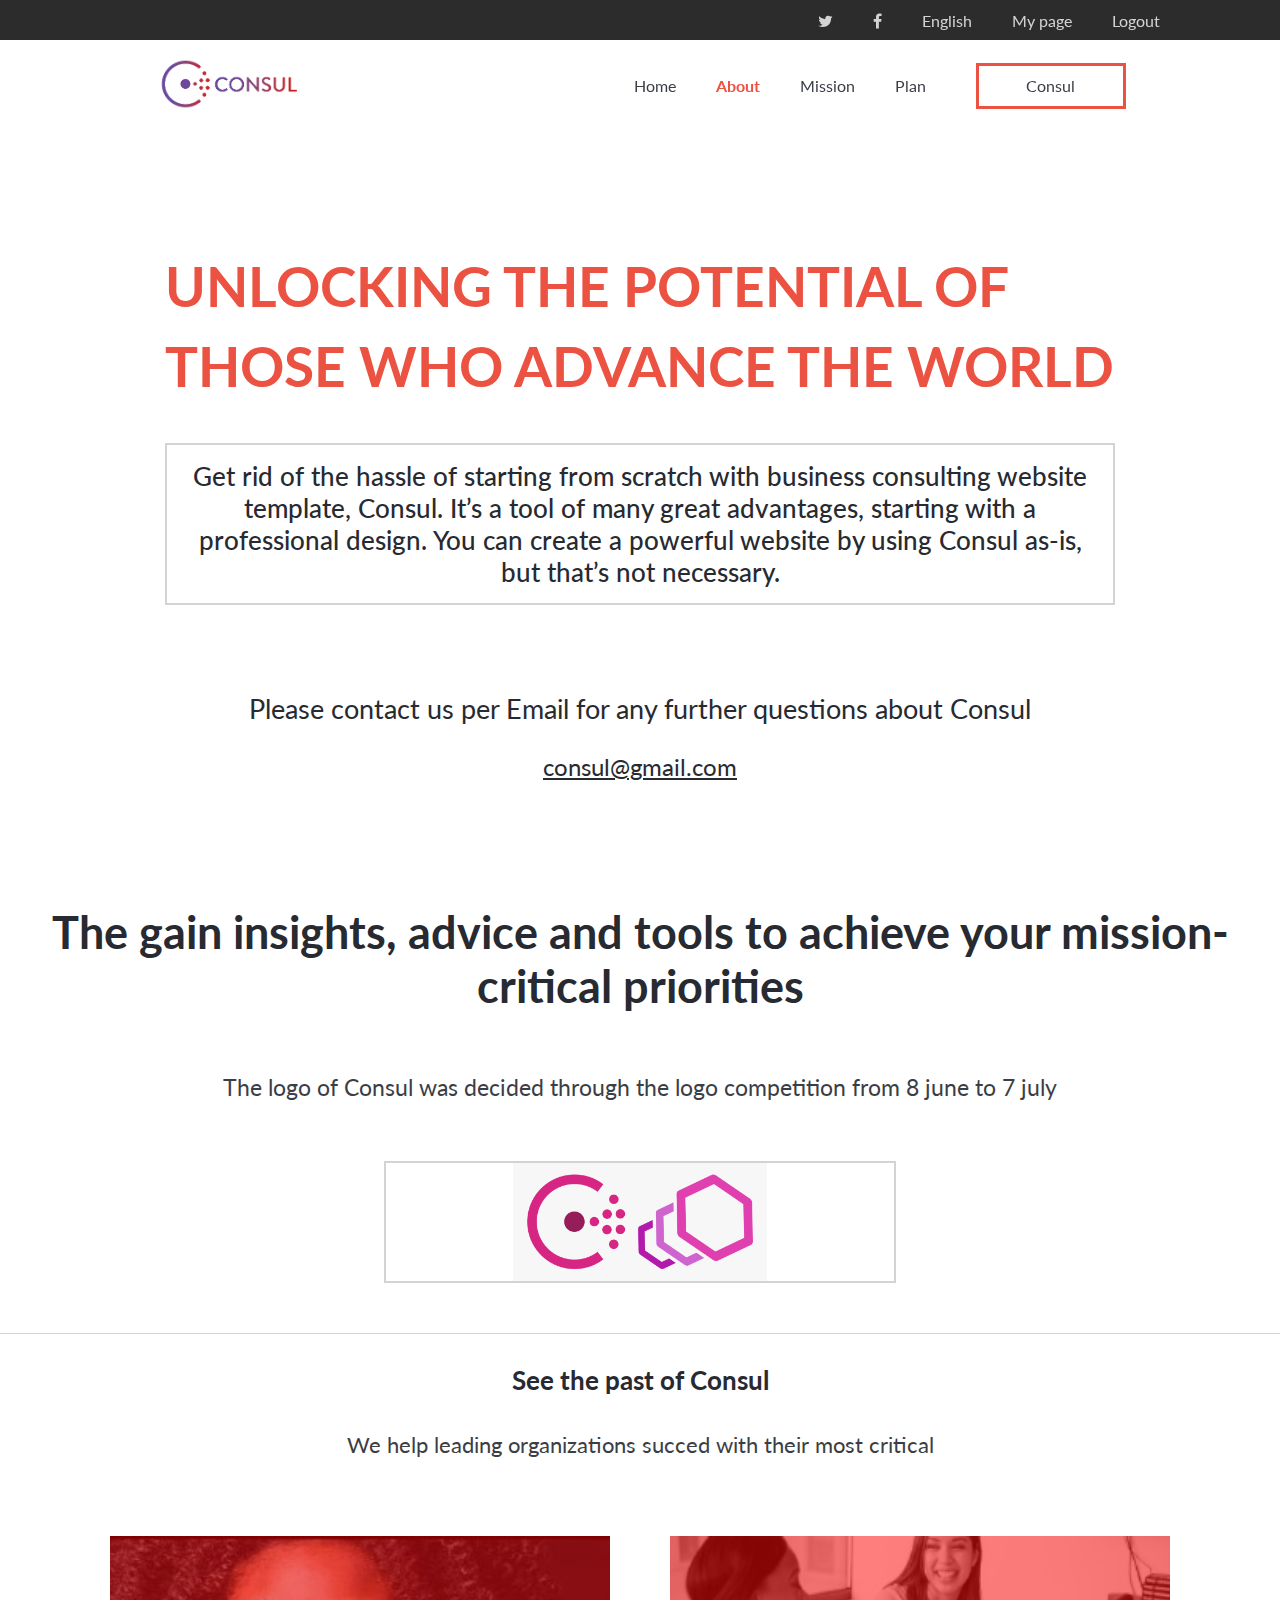
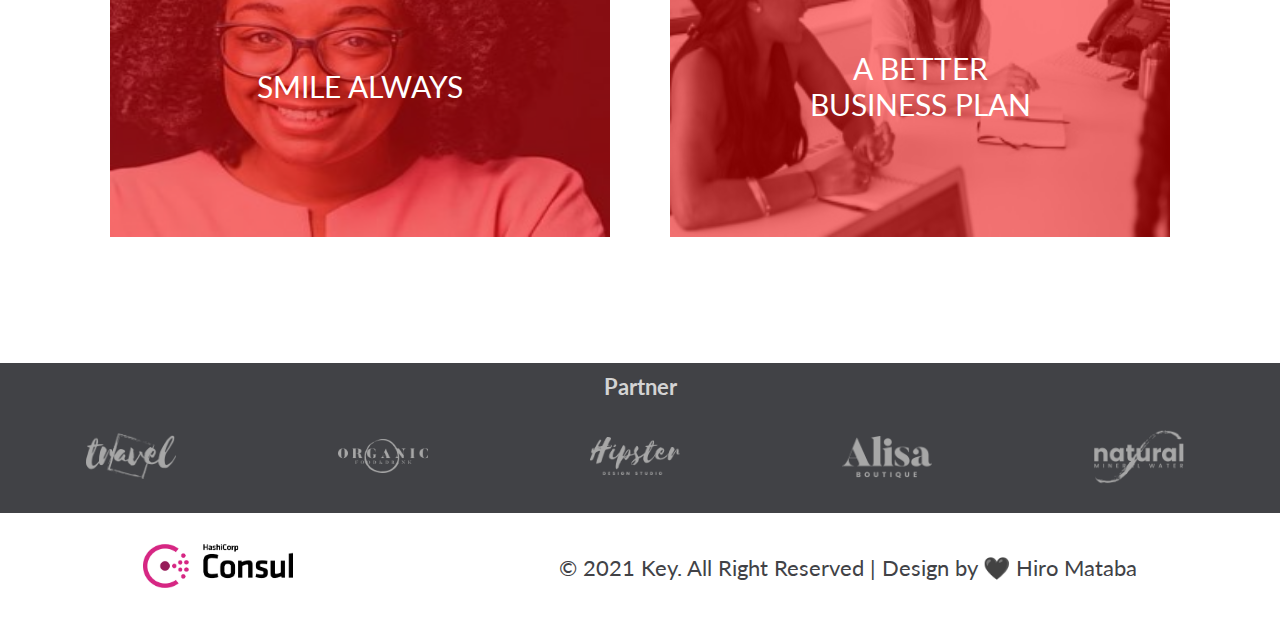
==== commit 8cd8b30e: "Update images directory in about.css" ====
--- a/about.html
+++ b/about.html
@@ -5,7 +5,7 @@
     <meta http-equiv="X-UA-Compatible" content="IE=edge" />
     <meta name="viewport" content="width=device-width, initial-scale=1.0" />
     <title>cc global submit</title>
-    <link rel="stylesheet" href="../css/about.css" />
+    <link rel="stylesheet" href="./css/about.css" />
     <link
       rel="stylesheet"
       href="https://cdnjs.cloudflare.com/ajax/libs/font-awesome/4.7.0/css/font-awesome.min.css"
@@ -25,11 +25,11 @@
 
       <div class="main-navbar">
         <div class="logo">
-          <a href="#"><img src="../img/consul-logo.png" alt="" /></a>
+          <a href="#"><img src="./img/consul-logo.png" alt="" /></a>
         </div>
         <nav class="navbar">
           <div class="hamburger">
-            <img src="../img/Hamburger_icon.svg.png" alt="Menu Hamburger" />
+            <img src="./img/Hamburger_icon.svg.png" alt="Menu Hamburger" />
           </div>
           <ul class="nav-links">
             <li class="close-menu-btn">
@@ -37,8 +37,8 @@
                 <span>&times;</span>
               </button>
             </li>
-            <li><a href="../index.html" >Home</a></li>
-            <li><a href="./html/about.html" id="current">About</a></li>
+            <li><a href="index.html" >Home</a></li>
+            <li><a href="about.html" id="current">About</a></li>
             <li><a href="#">Mission</a></li>
             <li><a href="#">Plan</a></li>
             <li id="consul-lg"><a href="#">Consul</a></li>
@@ -77,7 +77,7 @@
         </div>
 
         <div class="about-details-img">
-          <img src="../img/170-1705916_hashicorp-consul.png" alt=" Global ">
+          <img src="./img/170-1705916_hashicorp-consul.png" alt=" Global ">
         </div>
       </section>
       
@@ -90,12 +90,12 @@
 
       <div class="about-images">
         <div class="about-images-img">
-          <div class="about-img-pic"><img src="../img/Angela-Shante_NoisyClassroom-300x212.jpg" alt=" Author"></div>
+          <div class="about-img-pic"><img src="./img/Angela-Shante_NoisyClassroom-300x212.jpg" alt=" Author"></div>
           <div class="about-img-color"></div>
           <div class="about-img-text">SMILE ALWAYS</div>
         </div>
         <div class="about-images-img">
-          <div class="about-img-pic"><img src="../img/c2.jpeg" alt=" Author"></div>
+          <div class="about-img-pic"><img src="./img/c2.jpeg" alt=" Author"></div>
           <div class="about-img-color"></div>
           <div class="about-img-text">A BETTER BUSINESS PLAN</div>
         </div>
@@ -105,11 +105,11 @@
           <h2>Partner</h2>
         </div>
         <ul class="footer-refs">
-          <li><a href="#"><img src="../img/logo1.png" alt=""></a></li>
-          <li><a href="#"><img src="../img/logo2.png" alt=""></a></li>
-          <li><a href="#"><img src="../img/logo5.png" alt=""></a></li>
-          <li><a href="#"><img src="../img/logo6.png" alt=""></a></li>
-          <li><a href="#"><img src="../img/logo9.png" alt=""></a></li>
+          <li><a href="#"><img src="./img/logo1.png" alt=""></a></li>
+          <li><a href="#"><img src="./img/logo2.png" alt=""></a></li>
+          <li><a href="#"><img src="./img/logo5.png" alt=""></a></li>
+          <li><a href="#"><img src="./img/logo6.png" alt=""></a></li>
+          <li><a href="#"><img src="./img/logo9.png" alt=""></a></li>
         </ul>
         <div class="footer-bottom">
           <div class="footer-bottom-img">
@@ -123,6 +123,6 @@
       
     </main>
 
-    <script type="module" src="../js/index.js"></script>
+    <script type="module" src="./js/index.js"></script>
   </body>
 </html>
--- a/css/about.css
+++ b/css/about.css
@@ -75,7 +75,7 @@
 .menu-links {
   display: none;
   position: fixed;
-  background: linear-gradient(to right, rgba(7, 9, 93, 0.24), rgb(24, 23, 23)), url('../img/img.jpg');
+  background: linear-gradient(to right, rgba(7, 9, 93, 0.24), rgb(24, 23, 23)), url('./img/img.jpg');
   background-position: center;
   background-size: cover;
   background-repeat: no-repeat;
@@ -141,7 +141,7 @@
   padding-left: 15px;
   padding-top: 100px;
   overflow: hidden;
-  background-image: url('../img/homesection.jpg');
+  background-image: url('./img/homesection.jpg');
   background-position: top right;
   background-size: cover;
   background-repeat: no-repeat;
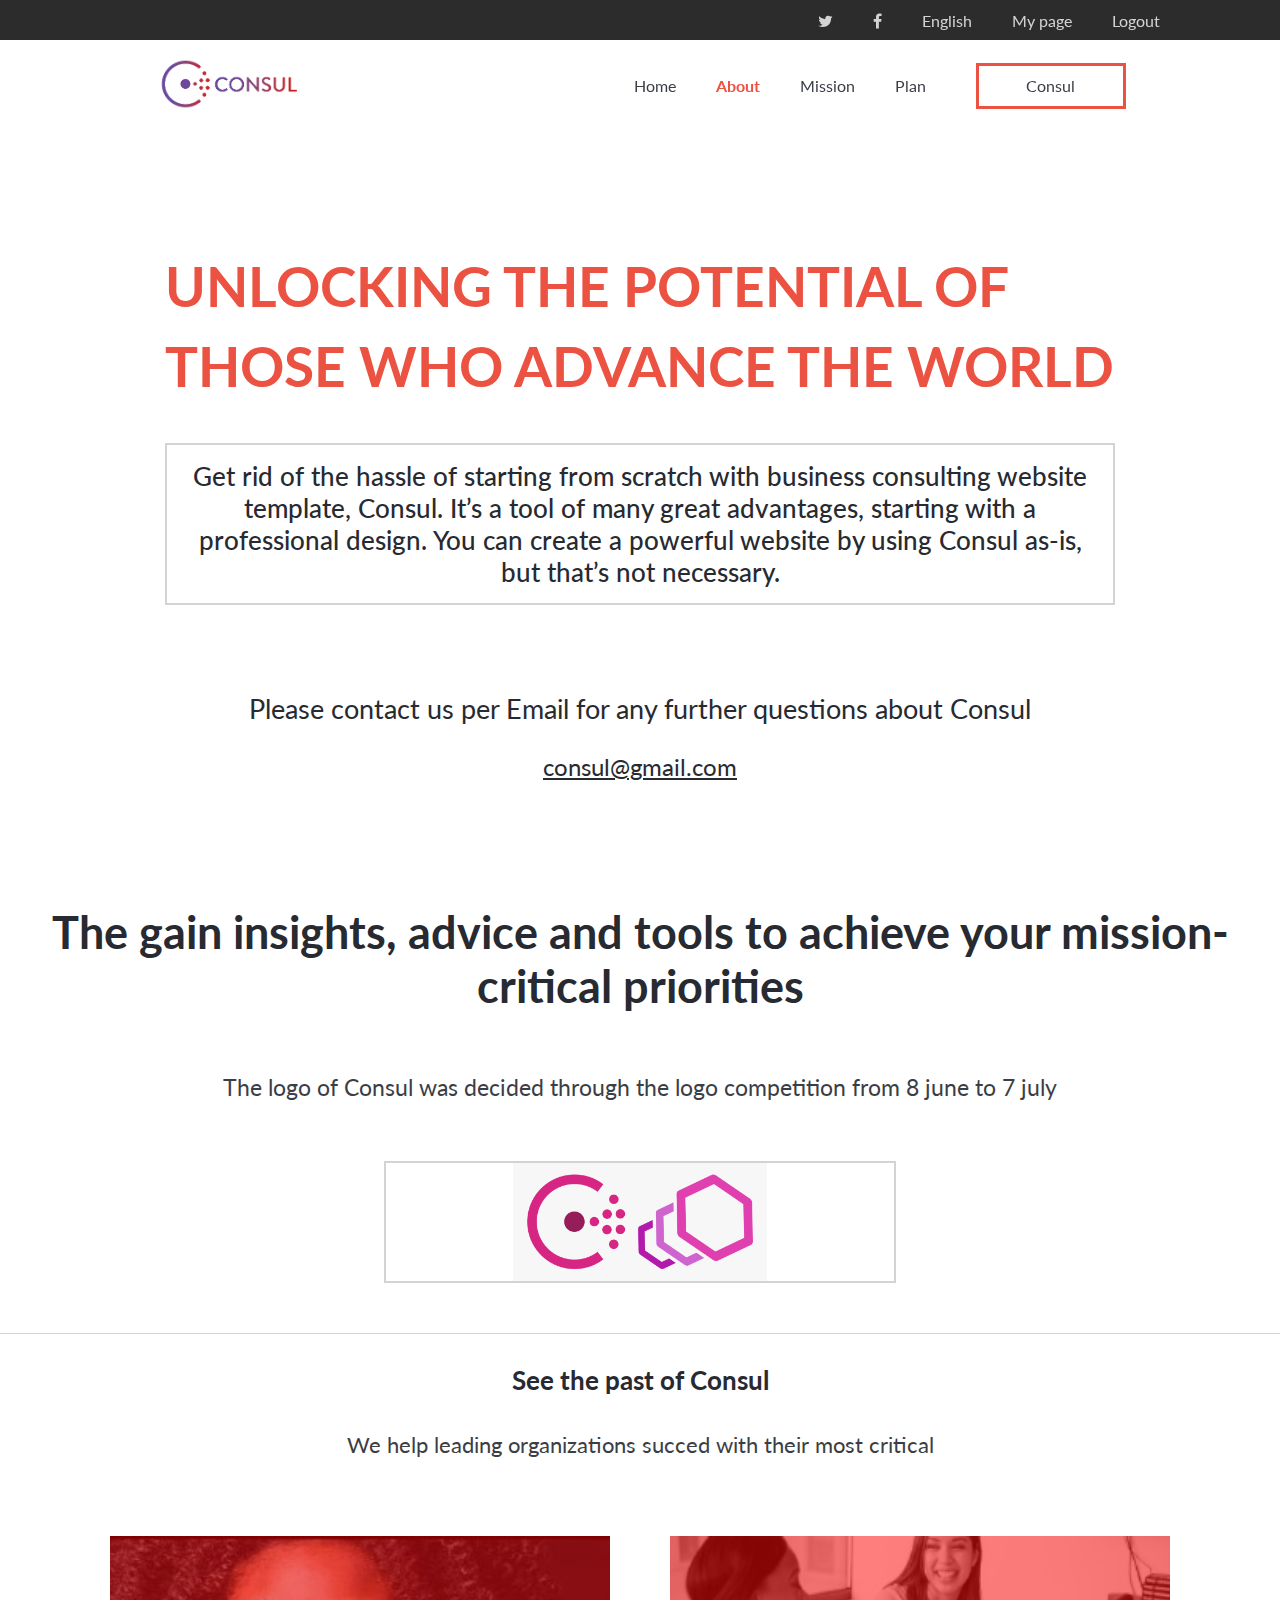
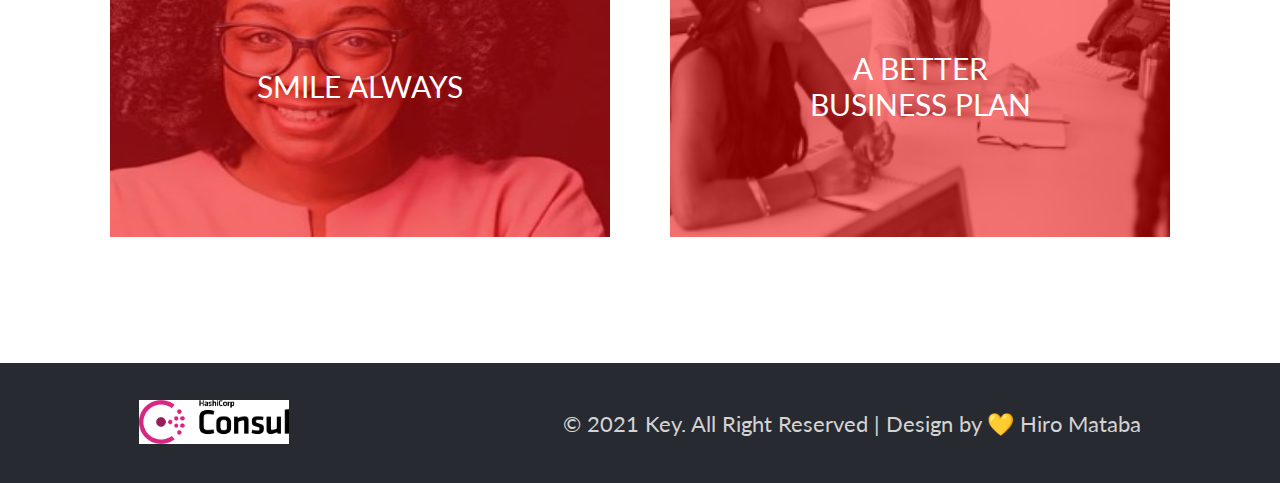
==== commit 1450496f: "Update footer in the about page" ====
--- a/about.html
+++ b/about.html
@@ -101,22 +101,12 @@
         </div>
       </div>
       <footer>
-        <div class="footer-header">
-          <h2>Partner</h2>
-        </div>
-        <ul class="footer-refs">
-          <li><a href="#"><img src="./img/logo1.png" alt=""></a></li>
-          <li><a href="#"><img src="./img/logo2.png" alt=""></a></li>
-          <li><a href="#"><img src="./img/logo5.png" alt=""></a></li>
-          <li><a href="#"><img src="./img/logo6.png" alt=""></a></li>
-          <li><a href="#"><img src="./img/logo9.png" alt=""></a></li>
-        </ul>
         <div class="footer-bottom">
           <div class="footer-bottom-img">
-            <img src="../img/foot1.png" alt="" />
+            <img src="./img/foot1.png" alt="" />
           </div>
           <div>
-            <p>&copy; 2021 Key. All Right Reserved | Design by 🖤 Hiro Mataba</p>
+            <p>&copy; 2021 Key. All Right Reserved | Design by 💛 Hiro Mataba</p>
           </div>
         </div>
       </footer>
--- a/css/about.css
+++ b/css/about.css
@@ -122,18 +122,6 @@
   font-size: 25px;
 }
 
-footer {
-  background-color: #414246;
-  height: 150px;
-  text-align: center;
-}
-
-footer h2 {
-  color: #d3d3d3;
-  padding-top: 10px;
-  font-size: 22px;
-}
-
 /* About page mobile */
 
 .about-section {
@@ -328,42 +316,25 @@
   display: flex;
   align-items: center;
   justify-content: space-around;
-  padding-top: 20px;
-  padding-bottom: 30px;
+  background-color: #272a31;
+  height: 120px;
 }
 
 .footer-bottom-img {
   width: 150px;
+  margin-right: 15px;
 }
 
 .footer-bottom-img img {
   width: 100%;
   margin-left: 10px;
+  margin-right: 20px;
 }
 
 .footer-bottom p {
-  color: #414246;
+  color: #d3d3d3;
   font-size: 14px;
   margin: 0 10px;
-}
-
-.footer-refs {
-  display: flex;
-  align-items: center;
-  justify-content: space-around;
-  flex-wrap: wrap;
-  background-color: #414246;
-  list-style: none;
-  padding: 10px;
-  line-height: 40px;
-}
-
-.footer-refs li a img {
-  width: 60px;
-}
-
-.footer-refs li a {
-  margin-right: 10px;
 }
 
 /* Add Desktop Version */
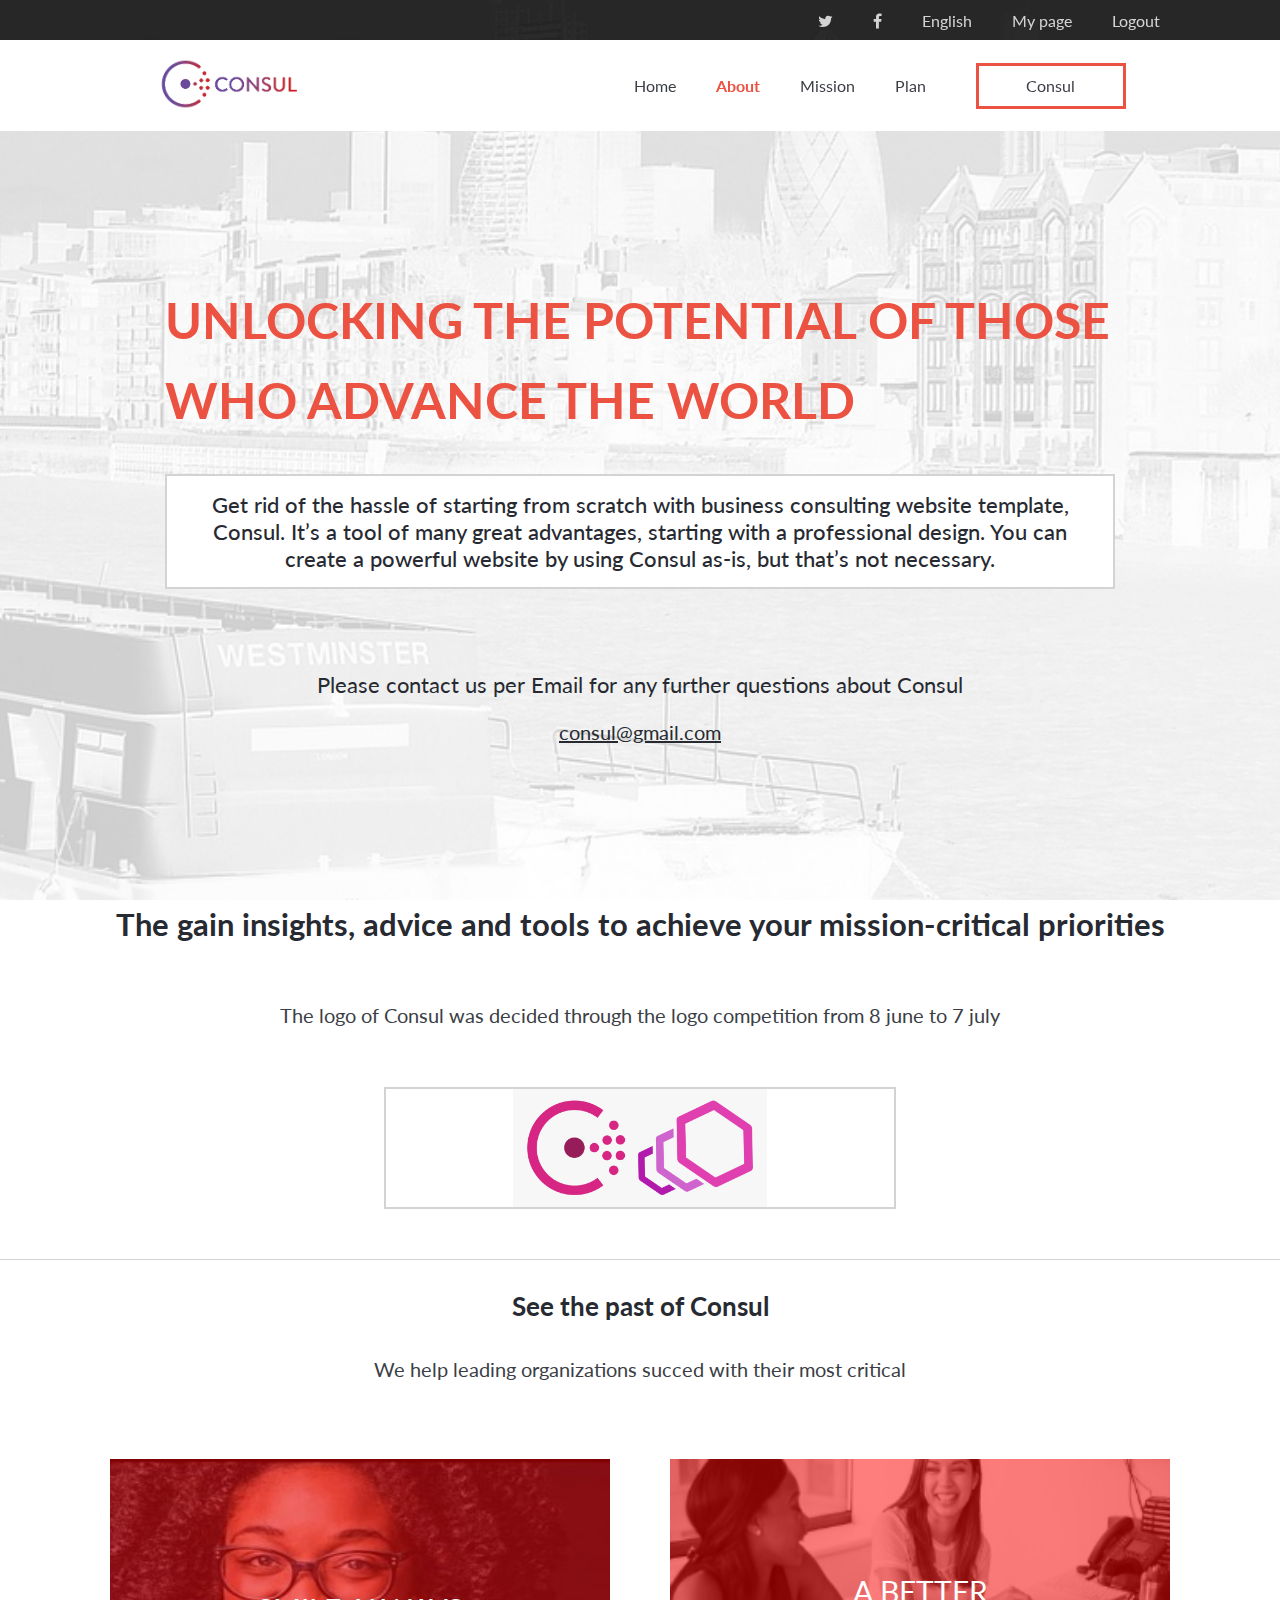
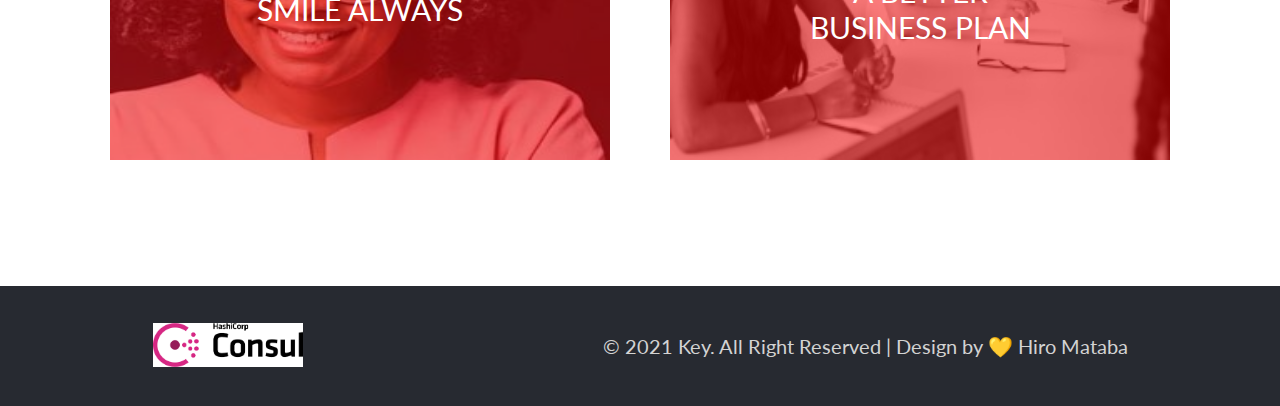
==== commit 35f2b726: "Update Required changes" ====
--- a/about.html
+++ b/about.html
@@ -25,7 +25,7 @@
 
       <div class="main-navbar">
         <div class="logo">
-          <a href="#"><img src="./img/consul-logo.png" alt="" /></a>
+          <a href="#"><img src="./img/consul-logo.png" alt="consul logo" /></a>
         </div>
         <nav class="navbar">
           <div class="hamburger">
@@ -95,7 +95,7 @@
           <div class="about-img-text">SMILE ALWAYS</div>
         </div>
         <div class="about-images-img">
-          <div class="about-img-pic"><img src="./img/c2.jpeg" alt=" Author"></div>
+          <div class="about-img-pic"><img src="./img/c2.jpeg" alt="Author"></div>
           <div class="about-img-color"></div>
           <div class="about-img-text">A BETTER BUSINESS PLAN</div>
         </div>
@@ -103,7 +103,7 @@
       <footer>
         <div class="footer-bottom">
           <div class="footer-bottom-img">
-            <img src="./img/foot1.png" alt="" />
+            <img src="./img/foot1.png" alt="footer image" />
           </div>
           <div>
             <p>&copy; 2021 Key. All Right Reserved | Design by 💛 Hiro Mataba</p>
--- a/css/about.css
+++ b/css/about.css
@@ -129,7 +129,7 @@
   padding-left: 15px;
   padding-top: 100px;
   overflow: hidden;
-  background-image: url('./img/homesection.jpg');
+  background-image: url('../img/bg.jpg');
   background-position: top right;
   background-size: cover;
   background-repeat: no-repeat;
@@ -414,6 +414,7 @@
     align-items: center;
     justify-content: center;
     height: 900px;
+    background-image: url('../img/bg.jpg');
   }
 
   .about-section-header {
@@ -440,7 +441,7 @@
 
   .about-info {
     text-transform: uppercase;
-    font-size: 55px;
+    font-size: 50px;
     font-weight: bold;
   }
 
@@ -451,7 +452,7 @@
   }
 
   .about-middle-page-wrapper p {
-    font-size: 22px;
+    font-size: 20px;
   }
 
   .about-middle-page-wrapper h2 {
@@ -460,16 +461,16 @@
 
   .about-text p {
     margin: 15px;
-    font-size: 26px;
+    font-size: 22px;
     color: #272a31;
   }
 
   .about-contact p {
-    font-size: 27px;
+    font-size: 22px;
   }
   /* stylelint-disable */
   .about-contact a {
-    font-size: 24px;
+    font-size: 20px;
   }
   /* stylelint-enable */
 
@@ -488,12 +489,12 @@
   }
 
   .about-details h2 {
-    font-size: 45px;
+    font-size: 31px;
   }
 
   .about-details p {
     margin: 60px 20px;
-    font-size: 23px;
+    font-size: 20px;
   }
 
   .about-details-img {
@@ -506,7 +507,7 @@
   }
 
   .footer-bottom p {
-    font-size: 22px;
+    font-size: 20px;
   }
 
   .footer-refs li a img {
